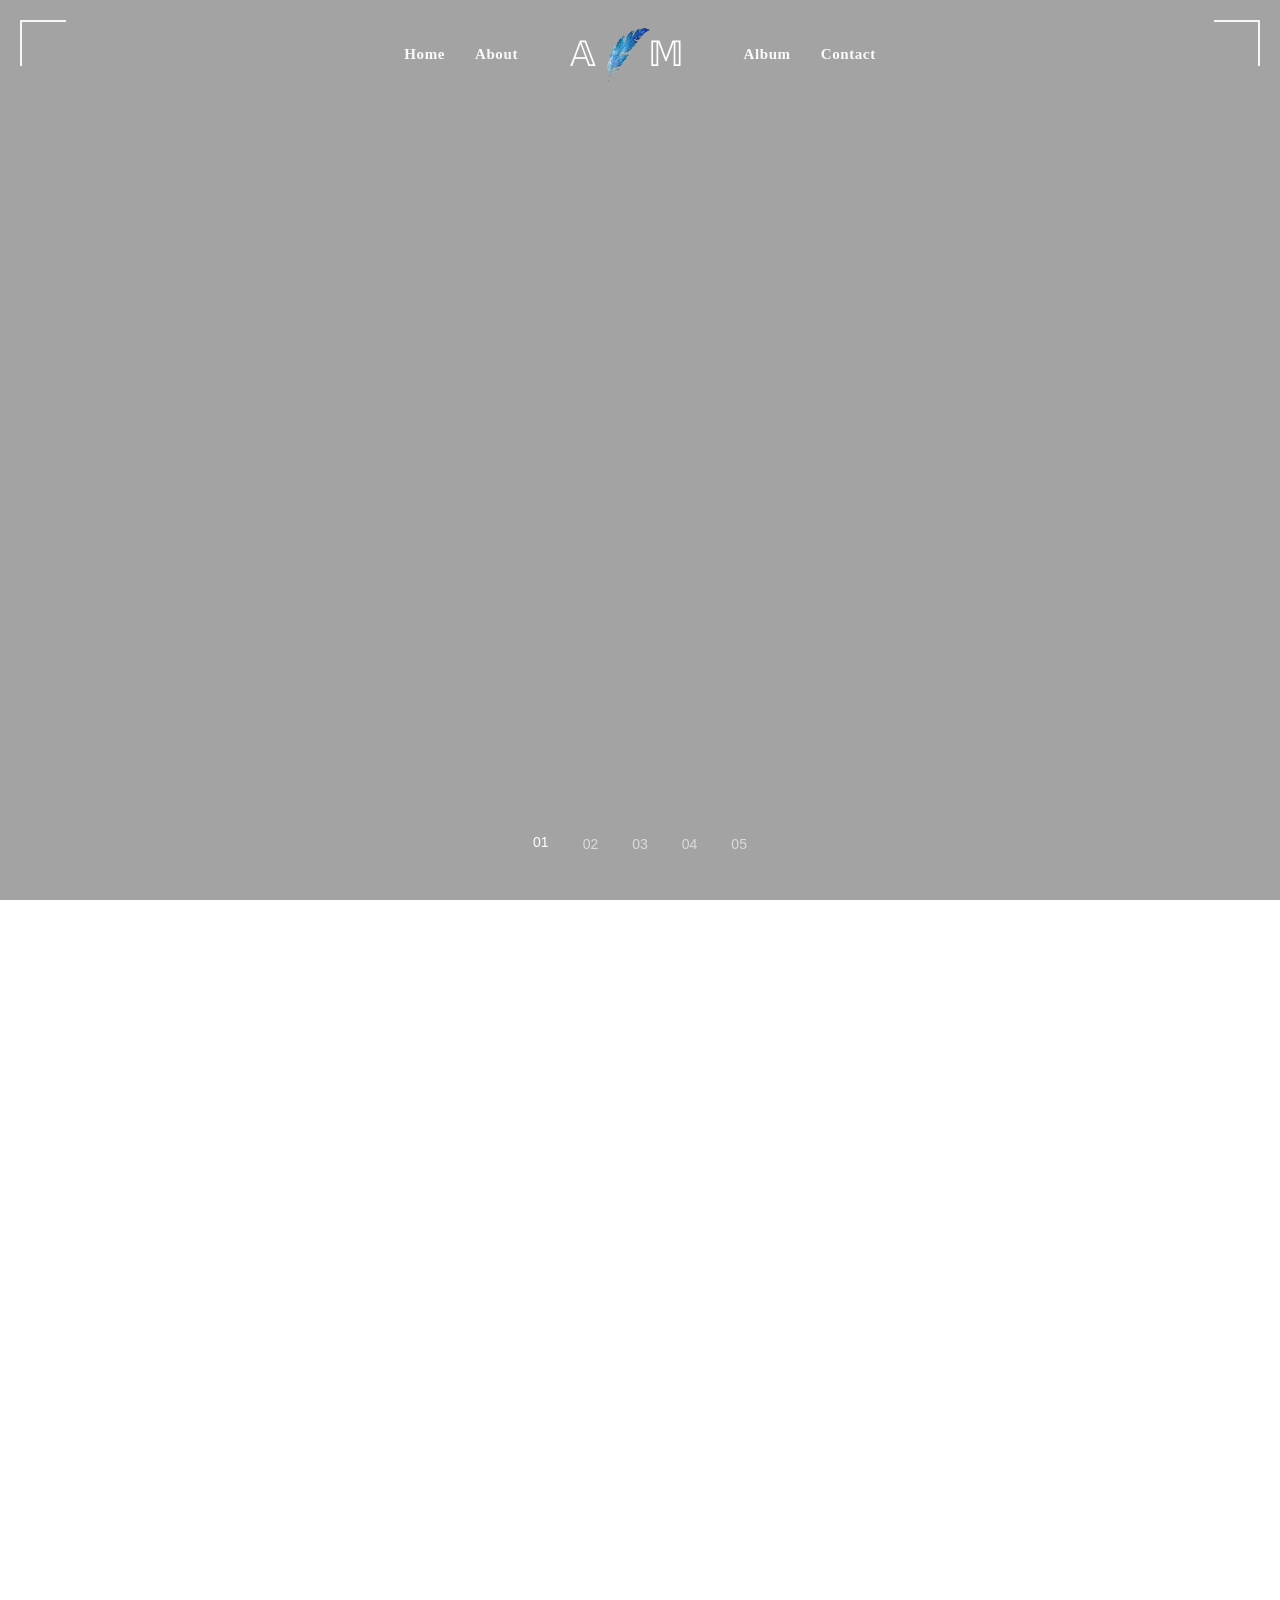
==== index.html @ 7996842e "name changed" ====
<!doctype html>
<html lang="en">
<head>
<meta charset="utf-8" />
<meta name="viewport" content="width=device-width,initial-scale=1" />
<title>Arun —  photography…</title>






<link href="https://fonts.googleapis.com/css2?family=Montserrat:wght@400;500;600;700&display=swap" rel="stylesheet">

    <link rel="stylesheet" href="https://cdnjs.cloudflare.com/ajax/libs/font-awesome/7.0.1/css/all.min.css" integrity="sha512-2SwdPD6INVrV/lHTZbO2nodKhrnDdJK9/kg2XD1r9uGqPo1cUbujc+IYdlYdEErWNu69gVcYgdxlmVmzTWnetw==" crossorigin="anonymous" referrerpolicy="no-referrer" />


<link rel="stylesheet" href="style2.css">


</head>
<body>

<!-- HERO ONLY (single section file) -->
<section class="hero" aria-label="Hero - fullscreen slideshow">

  <!-- top centered navbar: 2 links left, logo center anchor without bg, 2 links right -->
  <div class="top-nav" role="navigation" aria-label="Main nav">
    <div class="nav-side nav-left" aria-hidden="false">
      <a href="#home">Home</a>
      <a href="#about">About</a>
    </div>

    <a class="nav-center" href="#" aria-label="Brand logo">𝔸   <img src="./assets/img/images-removebg-preview.png" alt="fether">  𝕄</a>

    <div class="nav-side nav-right" aria-hidden="false">
      <a  href="#albumn" > Album</a>
      <a href="./index.html">Contact</a>
    </div>
  </div>

  <!-- corner brackets -->
  <div class="corner left" aria-hidden="true"></div>
  <div class="corner right" aria-hidden="true"></div>

  <!-- slides: only add image URLs here (these are the only images used) -->
  <!-- Replace these URLs with your own full-size images -->
  <div class="slide visible" data-index="0" style="background-image:url(./assets/img/TDE_2108\ -\ Copy.JPG)"></div>
  <div class="slide" data-index="1" style="background-image:url(./assets/img/TDE_2313.JPG)"></div>
  <div class="slide" data-index="2" style="background-image:url(./assets/img/TDE_2120.JPG)"></div>
  <div class="slide" data-index="3" style="background-image:url(./assets/img/TDE_2117.JPG)"></div>
  <div class="slide" data-index="4" style="background-image:url(./assets/img/TDE_2109\ -\ Copy.JPG)"></div>

  <!-- bottom numbered nav (clickable) -->
  <div class="num-nav" role="tablist" aria-label="Slides">
    <button aria-label="Slide 1" data-slide="0" class="active">01</button>
    <button aria-label="Slide 2" data-slide="1">02</button>
    <button aria-label="Slide 3" data-slide="2">03</button>
    <button aria-label="Slide 4" data-slide="3">04</button>
    <button aria-label="Slide 5" data-slide="4">05</button>
  </div>

  <!-- scroll indicator -->
  <div class="scroll" aria-hidden="true">+</div>

<!-- MOBILE NAV TOGGLE -->
<div class="mobile-menu-btn">
    <div class="bar"></div>
    <div class="bar"></div>
    <div class="bar"></div>
</div>

<!-- SLIDE-IN MOBILE NAV -->
<div class="mobile-nav-panel">
    <a href="#home" class="m-link">Home</a>
    <a href="#services" class="m-link">Services</a>
    <a href="#portfolio" class="m-link">Portfolio</a>
    <a href="#about" class="m-link">About</a>
    <a href="./index.html" class="m-link">Contact</a>

    <div class="m-socials">
        <a href="#"><i class="fa-brands fa-whatsapp"></i></a>
        <a href="#"><i class="fa-brands fa-instagram"></i></a>
        <a href="#"><i class="fa-brands fa-facebook"></i></a>
    </div>
</div>















</section>





<section class="about-me" id="about">

  <div class="leftside">
    <h1>About me</h1>

    <img src="./assets/img/about img 1.jpg" alt="Photographer">
  </div>

  <div class="rightside">

    <h2>
      I capture the best moments of life. <br> <hr>
      I believe in life, love, and dreams.
    </h2> <hr>
    

   
    <ul class="exp-list">
      <li>My inspiration is found in the eyes of the people I photograph.
Every <hr> photoshoot is a new experience — learning about you, your story, and  <hr> capturing your special moments.
Photography, to me, is simply painting <hr> with light.</li>
    </ul>
    <p>— Arun Narwade <br>
       <i>Photographer & Visual Storyteller</i>  </p>

  </div>

</section>


<section class="prints-section">
    <h2 class="prints-title">PRINTS</h2>

    <div class="prints-grid">

        <div class="print-card">
            <img src="./assets/img/TDE_2291.JPG" alt="Blue Parrot">
            <div class="print-info">
                <h3>𝙱𝙻𝚄𝙴 𝙿𝙰𝚁𝚁𝙾𝚃</h3>
                <p>€69 – €129</p>
            </div>
        </div>

        <div class="print-card">
            <img src="./assets/img/TDE_2117.JPG" alt="Fall and Winter">
            <div class="print-info">
                <h3>🇫🇦🇱🇱 🇦🇳🇩 🇼🇮🇳🇹🇪🇷</h3>
                <p>€69 – €129</p>
            </div>
        </div>

        <div class="print-card">
            <img src="./assets/img/TDE_2283.JPG" alt="Dreamy Swing">
            <div class="print-info">
                <h3>𝙳𝚁𝙴𝙰𝙼𝚈 𝚂𝚆𝙸𝙽𝙶</h3>
                <p>€69 – €129</p>
            </div>
        </div>

        <div class="print-card">
            <img src="./assets/img/TDE_2229.JPG" alt="Waiting You">
            <div class="print-info">
                <h3>𝚆𝙰𝙸𝚃𝙸𝙽𝙶 𝚈𝙾𝚄</h3>
                <p>€69 – €129</p>
            </div>
        </div>

    </div>

    <button class="coming-btn">COMING SOON ➜</button>
</section>




<!-- https://github.com/ArunNarwade/PhotoGraphy.git -->









<section class="course-wrapper">

  <!-- CARD 1: Text left, Image right -->
  <div class="course-card" id="firstcard">

     
    <div class="course-text">
      
      <h2>ONLINE COURSE</h2>
       <p>
                I just released my very first video course called “Fairytale Portraits”!<br><br>
                My style relies on using creative ideas with a fine-art approach. The portraits I take look
                polished, but my out-of-the-box thinking means you don’t need to rely on studio space or
                expensive gear. You’ll capture fairytales that can go viral! It’s difficult to stand out in the
                crowded market of portrait photography… Except if you have a truly magical idea.
                <br><br>
                And I will teach you how to access your imagination to create mesmerizing fairytale
                portraits… that will never go unnoticed.
            </p>
      <a href="#" class="course-btn">ENROLL MY COURSE ➜</a>
    </div>

    <div class="course-image">
      <div class="img-wrap"> 
        <div class="box"></div>
        <img src="./assets/img/course photo1.jpg" alt="">
        <div class="box2"></div>
      </div>
    </div>
  </div>

  <!-- CARD 2: Image left, Text right -->
  <div class="course-card">
    <!-- Put image FIRST so it sits on the left -->
    <div class="course-image">
      <div class="img-wrap">
        <div class="box3"></div>
        <img src="./assets/img/course photo3.jpg" alt="">
         <div class="box4"></div>
      </div>
    </div>

    <div class="course-text">
      <h2>A DREAM WITHIN – BOOK</h2>
       <p>
                Welcome to the world of Jovana Rikalo — a world of dreams.<br><br>
                A Dream Within will awaken your emotions and open your mind to the possibility of different
                worlds lying in wait where reality and imagination collide. Explore these fantastical worlds
                created by artist and photographer Jovana Rikalo and start dreaming.
            </p>
      <a href="./index.html" class="course-btn">BUY MY BOOK ➜</a>
    </div>
  </div>

</section>

<section id="albumn">
   <h2 class="albumhead">ALBUM</h2>




  
<div class="wrapper">

  <!-- COLUMN 1 (Top → Bottom) -->
  <div class="col col1">
    <div class="track">
      <!-- duplicated list for seamless looping -->
      <div class="imgBox"><img src="./assets/img/TDE_2120.JPG"></div>
      <div class="imgBox"><img src="./assets/img/course photo2.jpg"></div>
      <div class="imgBox"><img src="./assets/img/TDE_2109 - Copy.JPG"></div>
      <div class="imgBox"><img src="./assets/img/TDE_2108 - Copy.JPG"></div>

      <!-- duplicate -->
      <div class="imgBox"><img src="./assets/img/TDE_2120.JPG"></div>
      <div class="imgBox"><img src="./assets/img/course photo2.jpg"></div>
      <div class="imgBox"><img src="./assets/img/TDE_2109 - Copy.JPG"></div>
      <div class="imgBox"><img src="./assets/img/TDE_2108 - Copy.JPG"></div>
    </div>
  </div>

  <!-- COLUMN 2 (Bottom → Top) -->
  <div class="col col2">
    <div class="track">
      <div class="imgBox"><img src="https://images.unsplash.com/photo-1544005313-94ddf0286df2?q=80"></div>
      <div class="imgBox"><img src="https://images.unsplash.com/photo-1531306728370-e2ebd9d7bb99?q=80"></div>
      <div class="imgBox"><img src="https://images.unsplash.com/photo-1517841905240-472988babdf9?q=80"></div>
      <div class="imgBox"><img src="https://images.unsplash.com/photo-1519681393784-d120267933ba?q=80"></div>

      <!-- duplicate -->
      <div class="imgBox"><img src="https://images.unsplash.com/photo-1544005313-94ddf0286df2?q=80"></div>
      <div class="imgBox"><img src="https://images.unsplash.com/photo-1531306728370-e2ebd9d7bb99?q=80"></div>
      <div class="imgBox"><img src="https://images.unsplash.com/photo-1517841905240-472988babdf9?q=80"></div>
      <div class="imgBox"><img src="https://images.unsplash.com/photo-1519681393784-d120267933ba?q=80"></div>
    </div>
  </div>

  <!-- COLUMN 3 (Top → Bottom) -->
  <div class="col col3">
    <div class="track">
      <div class="imgBox"><img src="https://images.unsplash.com/photo-1501785888041-af3ef285b470?q=80"></div>
      <div class="imgBox"><img src="https://images.unsplash.com/photo-1500530855697-b586d89ba3ee?q=80"></div>
      <div class="imgBox"><img src="https://images.unsplash.com/photo-1529626455594-4ff0802cfb7e?q=80"></div>
      <div class="imgBox"><img src="https://images.unsplash.com/photo-1519681393784-d120267933ba?q=80"></div>

      <!-- duplicate -->
      <div class="imgBox"><img src="https://images.unsplash.com/photo-1501785888041-af3ef285b470?q=80"></div>
      <div class="imgBox"><img src="https://images.unsplash.com/photo-1500530855697-b586d89ba3ee?q=80"></div>
      <div class="imgBox"><img src="https://images.unsplash.com/photo-1529626455594-4ff0802cfb7e?q=80"></div>
      <div class="imgBox"><img src="https://images.unsplash.com/photo-1519681393784-d120267933ba?q=80"></div>
    </div>
  </div>

</div>




</section>



<section class="testimonials">
  <h2> Testimonials</h2>

  <div class="testimonial-row">

    <div class="card">
      <span class="cornerr tl"></span>
      <span class="cornerr br"></span>

      <img src="https://i.pravatar.cc/150?img=11" alt="">
      <h3>Rahul Mehta</h3>
      <div class="stars">★★★★★</div>
      <p>Amazing photography. Perfect angles and beautiful colors.</p>
    </div>

    <div class="card">
      <span class="cornerr tl"></span>
      <span class="cornerr br"></span>

      <img src="https://i.pravatar.cc/150?img=12" alt="">
      <h3>Ananya Sharma</h3>
      <div class="stars">★★★★★</div>
      <p>Very professional and friendly. Loved every shot.</p>
    </div>

    <div class="card">
      <span class="cornerr tl"></span>
      <span class="cornerr br"></span>

      <img src="https://i.pravatar.cc/150?img=13" alt="">
      <h3>Vikram Patel</h3>
      <div class="stars">★★★★☆</div>
      <p>Delivered high-quality photos on time. Highly recommended.</p>
    </div>

    <div class="card">
      <span class="cornerr tl"></span>
      <span class="cornerr br"></span>

      <img src="https://i.pravatar.cc/150?img=14" alt="">
      <h3>Pooja Desai</h3>
      <div class="stars">★★★★★</div>
      <p>Captured emotions beautifully. Truly creative work.</p>
    </div>

  </div>
</section>





<!-- Instagram Section -->
 
<section class="insta-proof">
  <div class="insta-text">
    <span>INSTAGRAM</span>
    <h2>Ongoing Work</h2>
    <p>
      A curated selection of recent moments, stories, and commissioned work.
      Updated regularly beyond this portfolio.
    </p>
    <a href="https://ig.me/m/arun_n005" target="_blank">VIEW ON INSTAGRAM</a>
  </div>

  <div class="insta-stack">
    <img src="./assets/img/insta  bg 4.jpg">
    <img src="./assets/img/insta bg 2.jpg">
    <img src="./assets/img/insta bg 5.jpg">
  </div>
</section>

<!-- Footer Main -->
 
<footer class="footer">
  <div class="footer-grid">

    <div class="footer-brand">
      <h2>𝔸& 𝕄 <span>STUDIO</span></h2>
      <p>Professional photographer & visual storyteller. Capturing timeless moments with a cinematic and elegant approach.</p>
      <div class="socials">
       <a href="#"><i class="fa-brands fa-instagram"></i></a>
        <a href="#"><i class="fa-brands fa-facebook-f"></i></a>
        <a href="#"><i class="fa-brands fa-whatsapp"></i></a>
      </div>
    </div>

    <div class="footer-links">
      <h3>Explore</h3>
      <ul>
        <li><a href="#">𝚆𝚘𝚛𝚔𝚜𝚑𝚘𝚙𝚜</a></li>
        <li><a href="#">𝙴𝚡𝚙𝚎𝚛𝚒𝚎𝚗𝚌𝚎</a></li>
        <li><a href="#">𝙱𝚘𝚘𝚔</a></li>
        <li><a href="#">𝙲𝚘𝚖𝚖𝚎𝚛𝚌𝚒𝚊𝚕 𝚄𝚜𝚊𝚐𝚎</a></li>
        <li><a href="#">𝙿𝚘𝚛𝚝𝚏𝚘𝚕𝚒𝚘</a></li>
        <li><a href="#">𝚂𝚑𝚘𝚙</a></li>
        <li><a href="#">𝙾𝚗𝚕𝚒𝚗𝚎 𝙲𝚘𝚞𝚛𝚜𝚎</a></li>
        <li><a href="#">𝙲𝚘𝚗𝚝𝚊𝚌𝚝</a></li>
         <li><a href="#">𝚃𝚎𝚛𝚖𝚜 & 𝙲𝚘𝚗𝚍𝚒𝚝𝚒𝚘𝚗𝚜</a></li>
      </ul>
    </div>

    <div class="footer-links">
      <h3>Services</h3>
      <ul>
        <li><a href="#">𝚆𝚎𝚍𝚍𝚒𝚗𝚐 𝙿𝚑𝚘𝚝𝚘𝚐𝚛𝚊𝚙𝚑𝚢</a></li>
        <li><a href="#">𝙿𝚘𝚛𝚝𝚛𝚊𝚒𝚝 𝚂𝚎𝚜𝚜𝚒𝚘𝚗𝚜</a></li>
        <li><a href="#">𝙲𝚘𝚖𝚖𝚎𝚛𝚌𝚒𝚊𝚕 𝚂𝚑𝚘𝚘𝚝𝚜</a></li>
        <li><a href="#">𝚅𝚒𝚍𝚎𝚘 𝙿𝚛𝚘𝚍𝚞𝚌𝚝𝚒𝚘𝚗</a></li>
      </ul>
    </div>

    <div class="newsletter">
      <h3>Newsletter</h3>
      <p>𝙶𝚎𝚝 𝚕𝚊𝚝𝚎𝚜𝚝 𝚜𝚑𝚘𝚘𝚝𝚜, 𝚜𝚝𝚘𝚛𝚒𝚎𝚜 & 𝚘𝚏𝚏𝚎𝚛𝚜 𝚍𝚒𝚛𝚎𝚌𝚝𝚕𝚢 𝚒𝚗 𝚢𝚘𝚞𝚛 𝚒𝚗𝚋𝚘𝚡.</p>
      <form>
        <input type="text" placeholder="Your name" />
        <input type="email" placeholder="Your email" />
        <button>Join</button>
      </form>
    </div>

  </div>

  <div class="footer-bottom">
    <p>© 2025 A&M Studio. All rights reserved.</p>
    <p>Designed by Arun Narwade</p>
  </div>
</footer>














<script>
/* ----- Replace images in this array with your own image URLs. ----- */
const images = [
'./assets/img/TDE_2108 - Copy.JPG',
'./assets/img/TDE_2108 - Copy.JPG',
'./assets/img/TDE_2108 - Copy.JPG',
'./assets/img/TDE_2108 - Copy.JPG',
'./assets/img/TDE_2108 - Copy.JPG',
];
/* ---------------------------------------------------------------- */

const slides = Array.from(document.querySelectorAll('.hero .slide'));
const navButtons = Array.from(document.querySelectorAll('.num-nav button'));
let current = 0;
let autoTimer = null;

// ensure slide count matches images array: if fewer slide elements, create them dynamically
if(images.length !== slides.length){
  const hero = document.querySelector('.hero');
  // remove existing slide elements
  slides.forEach(s => s.remove());
  slides.length = 0;
  // create new slides
  images.forEach((src, i) => {
    const el = document.createElement('div');
    el.className = 'slide';
    if(i === 0) el.classList.add('visible');
    el.style.backgroundImage = `url('${src}')`;
    el.dataset.index = i;
    hero.insertBefore(el, hero.querySelector('.num-nav'));
    slides.push(el);
  });
  // re-gather nav buttons (rebuild)
  const nav = document.querySelector('.num-nav');
  nav.innerHTML = images.map((_,i)=>`<button data-slide="${i}" ${i===0? 'class="active"':''}>${String(i+1).padStart(4,'0')}</button>`).join('');
}

// function to show slide by index
function showSlide(i, userTriggered=false){
  i = (i + slides.length) % slides.length;
  slides.forEach(s => s.classList.remove('visible'));
  navButtons.forEach(b => b.classList.remove('active'));
  // reselect navButtons (in case we rebuilt)
  const navs = Array.from(document.querySelectorAll('.num-nav button'));
  slides[i].classList.add('visible');
  if(navs[i]) navs[i].classList.add('active');

  current = i;
  if(userTriggered) restartAuto();
}

// click events for bottom nav
document.querySelector('.num-nav').addEventListener('click', (e) => {
  const btn = e.target.closest('button[data-slide]');
  if(!btn) return;
  const idx = parseInt(btn.dataset.slide,10);
  showSlide(idx, true);
});

// auto cycle
function startAuto(){
  autoTimer = setInterval(()=> showSlide(current + 1), 6000);
}
function restartAuto(){
  if(autoTimer) clearInterval(autoTimer);
  startAuto();
}

// preload images for smoother transitions
images.forEach(src => { const img = new Image(); img.src = src; });

// initial start
startAuto();

// soft mousemove parallax / subtle zoom (optional)
let lastX = 0, lastY = 0;
document.querySelector('.hero').addEventListener('mousemove', (e)=>{
  const w = window.innerWidth, h = window.innerHeight;
  const nx = (e.clientX - w/2) / w * 8; // small rotation factor
  const ny = (e.clientY - h/2) / h * 8;
  slides.forEach((s, idx) => {
    // gentle transform based on active slide
    if(s.classList.contains('visible')){
      s.style.transform = `scale(1.02) translate(${nx}px, ${ny}px)`;
    } else {
      s.style.transform = 'scale(1.06)';
    }
  });
});

// remove transforms on mouse leave to keep subtle zoom
document.querySelector('.hero').addEventListener('mouseleave', ()=>{
  slides.forEach(s => s.style.transform = s.classList.contains('visible') ? 'scale(1)' : 'scale(1.06)');
});
</script>










<script>
const menuBtn = document.querySelector(".mobile-menu-btn");
const panel = document.querySelector(".mobile-nav-panel");
const links = document.querySelectorAll(".m-link");

// Toggle menu
menuBtn.addEventListener("click", () => {
    menuBtn.classList.toggle("active");
    panel.classList.toggle("active");
});

// Auto close when clicking any link
links.forEach(link => {
    link.addEventListener("click", () => {
        panel.classList.remove("active");
        menuBtn.classList.remove("active");
    });
});
</script>

















</body>
</html>
---- style2.css ----
@import url('https://fonts.googleapis.com/css2?family=Bungee&family=Caveat:wght@400..700&family=EB+Garamond:ital,wght@0,400..800;1,400..800&family=Epunda+Slab:ital,wght@0,300..900;1,300..900&family=Exo+2:ital,wght@0,100..900;1,100..900&family=Momo+Trust+Display&family=Montserrat:ital,wght@0,100..900;1,100..900&family=Pacifico&family=Patrick+Hand+SC&family=Permanent+Marker&family=Playwrite+NO:wght@100..400&display=swap');





@import url('https://fonts.googleapis.com/css2?family=Bungee&family=Caveat:wght@400..700&family=EB+Garamond:ital,wght@0,400..800;1,400..800&family=Epunda+Slab:ital,wght@0,300..900;1,300..900&family=Exo+2:ital,wght@0,100..900;1,100..900&family=Momo+Trust+Display&family=Montserrat:ital,wght@0,100..900;1,100..900&family=Pacifico&family=Patrick+Hand+SC&family=Permanent+Marker&family=Playwrite+NO:wght@100..400&display=swap');


@import url('https://fonts.googleapis.com/css2?family=Bungee&family=Caveat:wght@400..700&family=EB+Garamond:ital,wght@0,400..800;1,400..800&family=Epunda+Slab:ital,wght@0,300..900;1,300..900&family=Exo+2:ital,wght@0,100..900;1,100..900&family=Momo+Trust+Display&family=Montserrat:ital,wght@0,100..900;1,100..900&family=Pacifico&family=Patrick+Hand+SC&family=Permanent+Marker&family=Playwrite+NO:wght@100..400&display=swap');


* {
  box-sizing: border-box;
  margin: 0;
  padding: 0
}

html,
body {
  height: 100%;
  scroll-behavior: smooth;
  overflow-x: hidden;

}

body {
 margin: 0;
 padding: 0;
  color: #fff;
  -webkit-font-smoothing: antialiased;
  -moz-osx-font-smoothing: grayscale;
}


/* HERO wrapper */
.hero {
  position: relative;
  width: 100%;
  height: 100vh;
  overflow: hidden;
}

/* center top nav (2 links left, logo center, 2 links right) */
.top-nav {
  position: absolute;
  top: 28px;
  left: 50%;
  transform: translateX(-50%);
  display: flex;
  align-items: center;
  gap: 36px;
  z-index: 60;
  pointer-events: auto;
  user-select: none;
}

.nav-side {
  display: flex;
  gap: 22px;
  align-items: center
}

.nav-side a {
  color: rgba(255, 255, 255, 0.95);
  text-decoration: none;
  font-weight: 600;
  letter-spacing: 0.6px;
  font-size: 15px;
  padding: 6px 4px;
}

.nav-center {
  font-family: 'Cinzel', serif;
  font-size: 35px;
  letter-spacing: 8px;
  color: #fff;
  text-decoration: none;
  padding: 6px 12px
}

.nav-center img {
  width: 50px;
  height: 60px;
  padding: -10px;
  margin: -20px;
}

/* slider backgrounds (stacked layers) */
.slide {
  position: absolute;
  inset: 0;
  background-size: cover;
  background-position: center;
  opacity: 0;
  transform: scale(1.06);
  transition: opacity 1.3s ease, transform 8s ease;
  will-change: opacity, transform;
}

.slide.visible {
  opacity: 1;
  transform: scale(1);
}

/* dark overlay for readability */
.hero::before {
  content: "";
  position: absolute;
  inset: 0;
  background: linear-gradient(rgba(0, 0, 0, 0.36), rgba(0, 0, 0, 0.36));
  pointer-events: none;
  z-index: 30;
}

/* corner brackets */
.corner {
  position: absolute;
  width: 46px;
  height: 46px;
  z-index: 70;
  border: 2px solid rgba(255, 255, 255, 0.9);
}

.corner.left {
  top: 20px;
  left: 20px;
  border-right: none;
  border-bottom: none;
}

.corner.right {
  top: 20px;
  right: 20px;
  border-left: none;
  border-bottom: none;
}

/* bottom numbered nav */
.num-nav {
  position: absolute;
  left: 50%;
  bottom: 42px;
  transform: translateX(-50%);
  display: flex;
  gap: 22px;
  z-index: 60;
  font-weight: 600;
  letter-spacing: 2px;
}

.num-nav button {
  background: transparent;
  border: none;
  color: rgba(255, 255, 255, 0.6);
  font-size: 14px;
  cursor: pointer;
  padding: 6px;
}

.num-nav button.active {
  color: #fff;
  opacity: 1;
  transform: translateY(-2px);
}

/* soft scroll indicator */
.scroll {
  color: white;
  position: absolute;
  bottom: 50%;
  left: 50%;
  font-size: 80px;
  font-weight: 100;
  align-items: center;
  justify-content: center;
  text-align: center;

}


/* responsive tweaks */
@media (max-width:820px) {
  .top-nav {
    gap: 18px
  }

  .nav-side a {
    font-size: 14px
  }

  .nav-center {
    font-size: 22px;
    letter-spacing: 6px
  }

  .num-nav {
    gap: 14px
  }
}

@media (max-width:520px) {
  .nav-side a {
    display: none
  }

  /* hide side links on very small screens (optional) */
  .nav-center {
    font-size: 20px
  }
}

@media (max-width:1024px) {
  .corner.right {
    top: auto;
    bottom: 20px;
    right: 20px;
    border-right: 2px solid white;
    border-top: none;
    border-bottom: 2px solid white;
  }
}









/* ─────────────────────────────────────────
   MOBILE MENU BUTTON (TOP RIGHT)
────────────────────────────────────────── */
.mobile-menu-btn {
  position: fixed;
  top: 45px;
  right: 20px;
  width: 34px;
  height: 26px;
  display: none;
  flex-direction: column;
  justify-content: space-between;
  cursor: pointer;
  z-index: 2000;
}

.mobile-menu-btn .bar {
  height: 4px;
  width: 100%;
  background: white;
  border-radius: 10px;
  transition: 0.3s ease;
}

/* X animation */
.mobile-menu-btn.active .bar:nth-child(1) {
  transform: rotate(45deg) translate(6px, 6px);
}

.mobile-menu-btn.active .bar:nth-child(2) {
  opacity: 0;
}

.mobile-menu-btn.active .bar:nth-child(3) {
  transform: rotate(-45deg) translate(6px, -6px);
}

/* ─────────────────────────────────────────
   MOBILE NAV PANEL
────────────────────────────────────────── */
.mobile-nav-panel {
  position: fixed;
  top: 0;
  right: -100%;
  width: 50%;
  height: 100vh;
  background: rgba(0, 0, 0, 0.88);
  backdrop-filter: blur(6px);
  padding: 90px 40px;
  display: flex;
  flex-direction: column;
  gap: 22px;
  transition: right 0.45s ease;
  z-index: 1500;
}

.mobile-nav-panel.active {
  right: 0;
}

.mobile-nav-panel .m-link {
  color: white;
  font-size: 20px;
  font-weight: 600;
  text-decoration: none;
  letter-spacing: 1px;
  padding-bottom: 8px;
  border-bottom: 1px solid rgba(255, 255, 255, 0.2);
}

.mobile-nav-panel .m-link:hover {
  color: #f1c40f;
}

/* Social icons */
.m-socials {
  margin-top: 40px;
  display: flex;
  gap: 18px;
}

.m-socials a {
  font-size: 26px;
  color: white;
  transition: 0.3s;
}

.m-socials a:hover {
  color: #f1c40f;
}

/* SHOW HAMBURGER ONLY ON MOBILE */
@media (max-width: 820px) {
  .mobile-menu-btn {
    display: flex;
  }
}
















.about-me {
  /* font-family: "Poppins", sans-serif; */
  display: flex;
  padding: 80px 10%;
  background: #f0f0f0;
  /* background: #88B7C8; */
  gap: 50px;
}

/* LEFT SIDE */
.leftside {
  width: 55%;
  position: relative;
}

.leftside h1 {
  position: absolute;
   font-family: "Montserrat", sans-serif;
  top: -35px;
  left: 40px;
  color: #000000a9;
  font-size: 3rem;
  font-weight: 700;
  margin-bottom: 5px;
}


.leftside .quote {
  font-size: 1rem;
  max-width: 420px;
  color: #444;
  line-height: 1.6;
  margin-bottom: 20px;
}

hr {
  color: #000;
}

.leftside img {
  width: 100%;
  margin-top: 10px;
  object-fit: cover;
  border-radius: 18px;
  box-shadow: 0 10px 30px rgba(0, 0, 0, 0.12);
  overflow: hidden;
  -webkit-mask-image: linear-gradient(to top, black 60%, transparent);
  transition: transform .3s ease;
}


.rightside {
  
  margin-top: 20px;
  line-height: 1.5;
  width: 45%;
  background: transparent;

}

.rightside h2 {
  color: #000;
  font-family: "Montserrat", sans-serif;
  font-size: 1.3rem;
  font-weight: 600;

}

.rightside p {
  color: #000;
}

.edu-list,
.exp-list {
  
  list-style: none;
  color: #444;
  padding: 0;
  margin-bottom: 35px;
}

.edu-list li,
.exp-list li {

  margin-bottom: 10px;
  color: #333;
  line-height: 3;
  position: relative;
  padding-left: 20px;
}

/* ICON BULLETS */
.exp-list li::before {
  content: "⬤";
  font-size: 0.6rem;
  position: absolute;
  left: 0;
  top: 6px;
  color: #000;
}

/* ------------ RESPONSIVE BREAKPOINTS ------------ */

/* 1080px (Large Laptops & Medium Screens) */
@media (max-width:1080px) {
  .about-me {
    padding: 60px 8%;
    gap: 40px;
  }

  .leftside h1 {
    font-size: 3.2rem;
    left: 20px;
    top: -25px;
  }

  .rightside h2 {
    font-size: 1.2rem;
  }
}


/* 767px (Tablets) */
@media (max-width:767px) {
  .about-me {
    flex-direction: column;
    padding: 60px 6%;
    gap: 30px;
  }

  .leftside,
  .rightside {
    width: 100%;
  }

  .leftside h1 {
    position: relative;
    top: 0;
    left: 0;
    margin-bottom: 15px;
    font-size: 2.6rem;
  }

  .leftside .quote {
    font-size: 0.95rem;
    max-width: 100%;
  }

  .leftside img {
    border-radius: 14px;
    margin-top: 15px;
  }

  .rightside h2 {
    margin-top: 10px;
    font-size: 1.2rem;
  }

  .edu-list li,
  .exp-list li {
    line-height: 2.4;
  }
}


/* 480px (Phones) */
@media (max-width:480px) {
  .about-me {
    padding: 40px 6%;
    gap: 25px;
  }

  .leftside h1 {
    font-size: 2.2rem;
  }

  .leftside .quote {
    font-size: 0.9rem;
  }

  .leftside img {
    margin-top: 10px;
    border-radius: 12px;
  }

  .rightside h2 {
    font-size: 1.1rem;
  }

  .rightside p {
    font-size: 0.95rem;
  }

  .edu-list li,
  .exp-list li {
    font-size: 0.9rem;
    padding-left: 18px;
  }

  .exp-list li::before {
    font-size: 0.5rem;
    top: 8px;
  }
}




















/* --- PRINTS SECTION --- */
.prints-section {
  background: #f0f0f0;
  text-align: center;
  padding: 80px 5%;
}

.prints-title {
  /* font-size: 50px; */
   font-family: "Montserrat", sans-serif;
  letter-spacing: 3px;
  color: #000000a9;
  font-size: 3rem;
  font-weight: 700;
  margin-bottom: 50px;
}

/* --- GRID --- */
.prints-grid {
  display: grid;
  grid-template-columns: repeat(4, 1fr);
  gap: 30px;
  max-width: 1200px;
  margin: 40px;
}

/* --- CARD STYLE --- */
.print-card {
  width: 300px;
  /* height: 400px; */
  background: #cdb5b59c;
  /* border-radius: 4px; */
  overflow: hidden;
  /* box-shadow: 0 10px 10px black; */
  /* border: 2px solid black; */
  border-radius: 4px;
  transition: .3s ease;
}

.print-card:hover {
  transform: translateY(-8px);
  box-shadow: 0 10px 20px rgba(0, 0, 0, 0.15);
  border: 2px black;
}

.print-card img {
  padding: 10px;
  width: 100%;
  height: 300px;
  object-fit: cover;
}



.print-info {
  padding: 18px 0;
}

.print-info h3 {
  font-size: 18px;
  margin-bottom: 4px;
  font-weight: 600;
  color: #000;
}

.print-info p {
  font-size: 14px;
  color: #555;
}

/* --- BUTTON --- */
.coming-btn {
  margin-top: 40px;
  padding: 12px 30px;
  border: 2px solid black;
  background: transparent;
  font-size: 16px;
  letter-spacing: 1px;
  cursor: pointer;
  transition: 0.3s ease;
  color: black;
}

.coming-btn:hover {
  background: white;
  color: black;
}

/* --- MOBILE RESPONSIVE --- */
@media (max-width: 900px) {
  .prints-grid {
    grid-template-columns: repeat(2, 1fr);
  }
}

@media (max-width: 600px) {
  .prints-grid {
    grid-template-columns: 1fr;
  }
}












.course-wrapper {
  background: #8DB6A3;
  padding: 60px 40px;
  text-align: center;
}


.box {
  position: relative;
}

.box::before {
  content: "";
  position: absolute;
  top: 20px;
  right: 20px;
  width: 30px;
  /* line length */
  height: 30px;
  border-top: 2px solid white;
  border-right: 2px solid white;
}

.box2 {
  position: relative;
}

.box2::before {
  content: "";
  position: absolute;
  bottom: 20px;
  left: 20px;
  width: 30px;
  /* line length */
  height: 30px;
  border-left: 2px solid white;
  border-bottom: 2px solid white;
}


.box3 {
  position: relative;
}

.box3::before {
  content: "";
  position: absolute;
  top: 20px;
  right: 20px;
  width: 30px;
  /* line length */
  height: 30px;
  border-top: 2px solid black;
  border-right: 2px solid black;
}

.box4 {
  position: relative;
}

.box4::before {
  content: "";
  position: absolute;
  bottom: 20px;
  left: 20px;
  width: 30px;
  /* line length */
  height: 30px;
  border-left: 2px solid black;
  border-bottom: 2px solid black;
}




/* Base card: two columns, text + image (order set by HTML) */
.course-card {
  width: 90%;
  max-width: 1300px;
  margin: 60px auto;
  display: flex;
  padding-bottom: 40px;
  margin-bottom: 60px;
  align-items: center;
  gap: 90px;
}

/* Text area */
.course-text {
  flex: 1;
  color: white;
}

.course-text h2 {
  font-size: 42px;
  margin-bottom: 18px;
}

.course-text p {
  font-size: 17px;
  line-height: 1.7;
  margin-bottom: 20px;
}

/* Button */
.course-btn {
  background: #fff;
  color: #000;
  padding: 12px 26px;
  text-decoration: none;
  font-weight: 400;
  letter-spacing: 2px;
  display: inline-block;
}


/* Image area with wrapper to clip scale/transform */
.course-image {
  flex: 1;
}

.img-wrap {
  height: 420px;
  /* adjust as needed */
  width: 650px;
  overflow: hidden;
  /* IMPORTANT: keeps scaled image inside box */
  border-radius: 6px;
}

.img-wrap img {
  width: 100%;
  height: 100%;
  object-fit: cover;
  transition: transform 0.45s ease;
}

/* hover zoom (stays inside the box) */
/* .img-wrap:hover img { transform: scale(1.06); } */

/* Responsive: stack on small screens */
@media screen and (max-width: 900px) {
  .course-card {
    flex-direction: column;
    gap: 20px;
  }

  .img-wrap {
    height: 220px;
  }

  .course-text h2,
  .course-text p {
    text-align: center;
  }

  .course-btn {
    margin: 0 auto;
    display: block;
  }
}

/* 📱 Small Mobile (max 480px) */
@media (max-width: 480px) {
  .img-wrap {
    width: 100%;
    height: 220px;
    /* adjust for small mobile */
  }

  #firstcard {
    justify-content: ;
  }
}

/* 📱 Large Mobile (481px – 767px) */
@media (min-width: 481px) and (max-width: 767px) {
  .img-wrap {
    width: 100%;
    height: 260px;
    /* slightly larger */
  }
}

/* 📱 Tablet Portrait (768px – 1080px) */
@media (min-width: 768px) and (max-width: 1080px) {
  .img-wrap {
    width: 100%;
    height: 320px;
  }
}

/* 📱 Tablet Landscape (768px – 1024px) — optional for better control */
@media (min-width: 768px) and (max-width: 1024px) {
  .img-wrap {
    width: 100%;
    height: 350px;
  }
}




:root {
  --bg: #8DB6A3 ;
  --radius: 16px;
}

.albumhead {
  background: var(--bg);
  /* color: rgba(255, 255, 255, 0.771); */
   font-family: "Montserrat", sans-serif;
  color: #0000009e;
  font-size: 5rem;
  font-weight: 700;
  margin-bottom: 0;
  padding: 20px;
  letter-spacing: 3px;
  /* text-shadow: 0 5px 10px black; */
}

/* h1{margin-bottom:22px;font-size:30px;font-weight:600} */

.wrapper {
  background: var(--bg);
  display: flex;
  gap: 28px;
  height: 800px;
  overflow: hidden;
}

/* shared */
.col {
  flex: 1;
  position: relative;
  overflow: hidden;
}

.track {
  display: flex;
  flex-direction: column;
  gap: 20px;
}

.imgBox {
  height: 260px;
  border-radius: var(--radius);
  overflow: hidden;
}

.imgBox img {
  width: 100%;
  height: 100%;
  object-fit: cover;
  transition: scale .35s;
}

.imgBox:hover img {
  scale: 1.07
}

/* animations */
@keyframes scroll-down {
  from {
    transform: translateY(0)
  }

  to {
    transform: translateY(-50%)
  }
}

@keyframes scroll-up {
  from {
    transform: translateY(-50%)
  }

  to {
    transform: translateY(0)
  }
}

/* Column directions */
.col1 .track {
  animation: scroll-down 32s linear infinite
}

.col2 .track {
  animation: scroll-up 35s linear infinite
}

.col3 .track {
  animation: scroll-down 30s linear infinite
}

.track:hover {
  animation-play-state: paused
}






/* SECTION */
.insta-proof {
  display: flex;
  align-items: center;
  gap: 80px;
  padding: 100px 10%;
  background: #ede8e3;
}

/* LEFT TEXT */
.insta-text {
  max-width: 420px;
}

.insta-text span {
  font-size: 12px;
  letter-spacing: 3px;
  color: #777;
}

.insta-text h2 {
  font-size: 42px;
  font-weight: 600;
  margin: 15px 0;
  color: #000;
}

.insta-text p {
  font-size: 15px;
  line-height: 1.7;
  color: #444;
  margin-bottom: 30px;
}

.insta-text a {
  text-decoration: none;
  color: #000;
  font-size: 14px;
  letter-spacing: 2px;
  border-bottom: 1px solid #000;
  padding-bottom: 6px;
}

/* RIGHT IMAGES */
.insta-stack {
  position: relative;
  width: 520px;
  height: 360px;
}

.insta-stack img {
  position: absolute;
  width: 240px;
  height: 340px;
  border-radius: 10px;
  object-fit: cover;
  box-shadow: 0 15px 40px rgba(0,0,0,0.25);
}

.insta-stack img:nth-child(1) {
  top: 0;
  left: -30px;
}

.insta-stack img:nth-child(2) {
  top: 40px;
  left: 160px;
}

.insta-stack img:nth-child(3) {
  top: -30px;
  left: 360px;
}

/* RESPONSIVE */
@media (max-width: 900px) {
  .insta-proof {
    flex-direction: column;
    gap: 50px;
  }

  .insta-stack {
    transform: scale(0.85);
  }
}

/* Footer Main */

.footer {
  /* background:linear-gradient(180deg,#0f0f0f,#050505);*/
  background-color: #ede8e3;
  padding: 80px 8% 30px;
}

.footer-grid {
  display: grid;
  grid-template-columns: 1.4fr 1fr 1fr 1.2fr;
  gap: 50px;
}

.footer-links,
.footer-links,
.newsletter,
h3,
h2 {
  color: #000;
  font-size: 20px;
  font-weight: 700;
  margin-bottom: 18px;
  letter-spacing: 1px;
}

.footer p,
.footer a {
  font-size: 14px;
  color: rgba(0, 0, 0, 0.888);
  text-decoration: none;
  line-height: 1.5;
}

.footer a:hover {
  color: rgba(0, 0, 0, 0.397);
}

/* brand */
.footer-brand h2 {
  font-size: 28px;
  font-weight: 600;
  margin-bottom: 15px;
}

.footer-brand span {
  color: #d4af37;
}

/* links */
.footer-links ul {
  list-style: none;
}

/* socials */
.socials {
  display: flex;
  gap: 15px;
  margin-top: 15px;
}

.socials a {
  width: 38px;
  height: 38px;
  border: 1px solid #333;
  display: flex;
  align-items: center;
  justify-content: center;
  border-radius: 50%;
  transition: 0.3s;
}

.socials a:hover {
  background: #d4af37;
  color: #000;
  border-color: #d4af37;
}

/* newsletter */
.newsletter form {
  display: flex;
  flex-direction: column;
  gap: 12px;
  margin-top: 15px;
}

.newsletter input {
  width: 100%;
  padding: 12px 14px;
  background: #111;
  border: 1px solid #333;
  color: #fff;
  outline: none;
  border-radius: 4px;
}

.newsletter button {
  padding: 12px 20px;
  border: none;
  background: #d4af37;
  color: #000;
  font-weight: 500;
  cursor: pointer;
  border-radius: 4px;
  transition: 0.3s;
}

.newsletter button:hover {
  opacity: 0.85;
}

/* bottom bar */
.footer-bottom {
  margin-top: 60px;
  padding-top: 20px;
  border-top: 1px solid #222;
  display: flex;
  justify-content: space-between;
  align-items: center;
  flex-wrap: wrap;
  gap: 15px;
}

.footer-bottom p {
  font-size: 13px;
  color: #777;
}

/* responsive */
@media(max-width:900px) {
  .footer-grid {
    grid-template-columns: 1fr 1fr;
  }
  #insta5{
    display: none;
  }
}

@media(max-width:520px) {
  .footer-grid {
    grid-template-columns: 1fr;
  }

  .footer {
    padding: 60px 6% 25px;
  }
  #insta5{
    display: none;
  }
}











.testimonials {
  padding: 60px 10%;
  background:#ede8e3 ;
  color: #fff;
}

.testimonials h2 {
  text-align: center;
  margin-bottom: 40px;
  font-size: 32px;
}

.testimonial-row {
  display: flex;
  gap: 20px;
  overflow-x: auto;
  scroll-snap-type: x mandatory;
}

.testimonial-row::-webkit-scrollbar {
  display: none;
}

.card {
  position: relative;
  flex: 0 0 32%;
  background: white;
  padding: 30px 20px;
  border-radius: 14px;
  text-align: center;
  scroll-snap-align: start;
  /* box-shadow: 0 10px 25px rgba(0,0,0,0.6); */
}

.card img {
  width: 80px;
  height: 80px;
  border-radius: 50%;
  object-fit: cover;
  margin-bottom: 12px;
  border: 2px solid #f5b301;
}

.card h3 {
  margin-bottom: 6px;
}

.stars {
  color: #f5b301;
  margin-bottom: 10px;
}

.card p {
  font-size: 14px;
  color: rgba(0, 0, 0, 0.788);
}

/* Camera corners */
.cornerr  {
  position: absolute;
  width: 18px;
  height: 18px;
  border: 2px solid black;
}

.tl {
  top: 10px;
  left: 10px;
  border-right: none;
  border-bottom: none;
}

.br {
  bottom: 10px;
  right: 10px;
  border-left: none;
  border-top: none;
}

/* Tablet – 2 cards */
@media (max-width: 900px) {
  .card {
    flex: 0 0 48%;
  }
}

/* Mobile – 1 card */
@media (max-width: 600px) {
  .card {
    flex: 0 0 100%;
  }
}
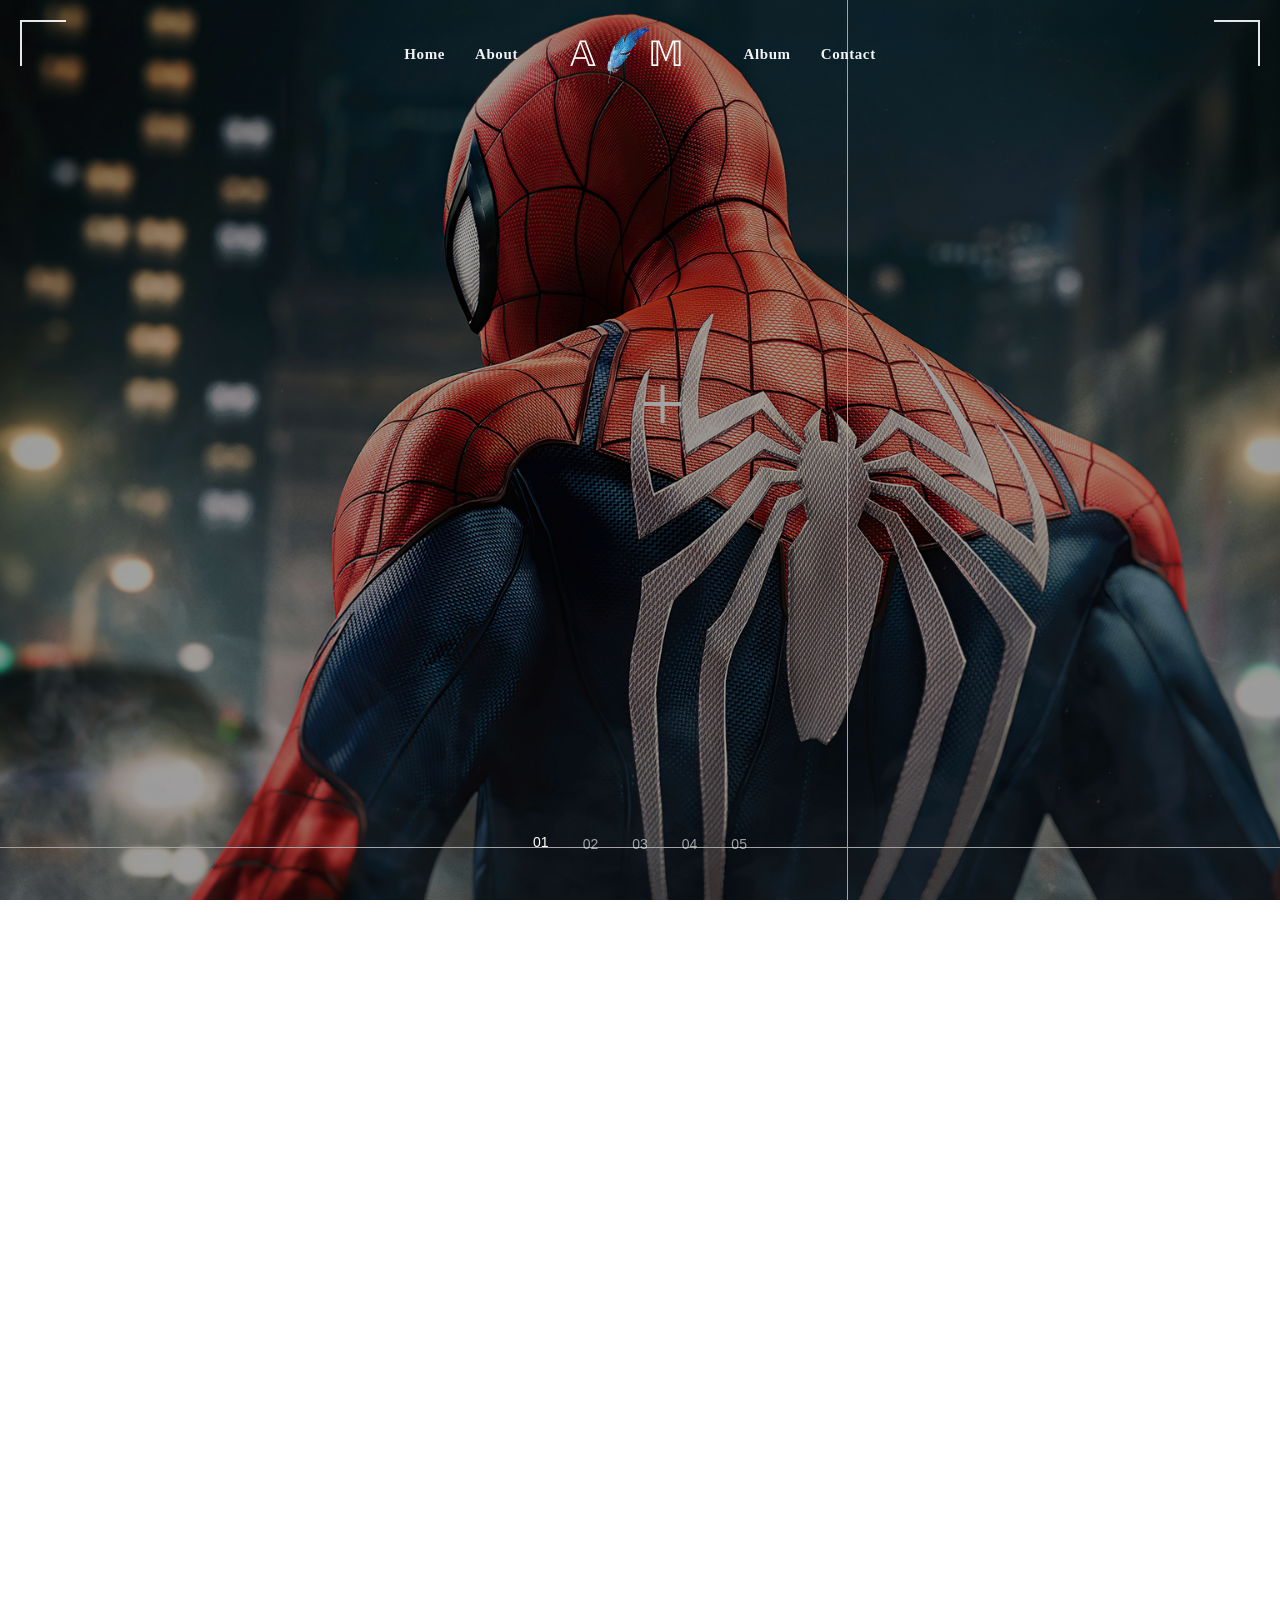
==== commit 1f9189eb: "images changing" ====
--- a/index.html
+++ b/index.html
@@ -45,11 +45,11 @@
 
   <!-- slides: only add image URLs here (these are the only images used) -->
   <!-- Replace these URLs with your own full-size images -->
-  <div class="slide visible" data-index="0" style="background-image:url(./assets/img/TDE_2108\ -\ Copy.JPG)"></div>
-  <div class="slide" data-index="1" style="background-image:url(./assets/img/TDE_2313.JPG)"></div>
-  <div class="slide" data-index="2" style="background-image:url(./assets/img/TDE_2120.JPG)"></div>
-  <div class="slide" data-index="3" style="background-image:url(./assets/img/TDE_2117.JPG)"></div>
-  <div class="slide" data-index="4" style="background-image:url(./assets/img/TDE_2109\ -\ Copy.JPG)"></div>
+  <div class="slide visible" data-index="0" style="background-image:url(./assets/img/Home\ 1.jpg)"></div>
+  <div class="slide" data-index="1" style="background-image:url(./assets/img/Home\ 2.jpg)"></div>
+  <div class="slide" data-index="2" style="background-image:url(./assets/img/home\ 3.jpg)"></div>
+  <div class="slide" data-index="3" style="background-image:url(./assets/img/home\ 4.jpg)"></div>
+  <div class="slide" data-index="4" style="background-image:url(./assets/img/home\ 5.jpg)"></div>
 
   <!-- bottom numbered nav (clickable) -->
   <div class="num-nav" role="tablist" aria-label="Slides">
@@ -76,7 +76,7 @@
     <a href="#services" class="m-link">Services</a>
     <a href="#portfolio" class="m-link">Portfolio</a>
     <a href="#about" class="m-link">About</a>
-    <a href="./index.html" class="m-link">Contact</a>
+    <a href="./contct.html" class="m-link">Contact</a>
 
     <div class="m-socials">
         <a href="#"><i class="fa-brands fa-whatsapp"></i></a>
@@ -143,32 +143,33 @@
         <div class="print-card">
             <img src="./assets/img/TDE_2291.JPG" alt="Blue Parrot">
             <div class="print-info">
-                <h3>𝙱𝙻𝚄𝙴 𝙿𝙰𝚁𝚁𝙾𝚃</h3>
-                <p>€69 – €129</p>
+                <h3>Blue Parrot</h3>
+                <p>₹69 – ₹129</p>
+              
             </div>
         </div>
 
         <div class="print-card">
             <img src="./assets/img/TDE_2117.JPG" alt="Fall and Winter">
             <div class="print-info">
-                <h3>🇫🇦🇱🇱 🇦🇳🇩 🇼🇮🇳🇹🇪🇷</h3>
-                <p>€69 – €129</p>
+                <h3>Fall in Winter</h3>
+                <p>₹69 – ₹129</p>
             </div>
         </div>
 
         <div class="print-card">
             <img src="./assets/img/TDE_2283.JPG" alt="Dreamy Swing">
             <div class="print-info">
-                <h3>𝙳𝚁𝙴𝙰𝙼𝚈 𝚂𝚆𝙸𝙽𝙶</h3>
-                <p>€69 – €129</p>
+                <h3>Dream Swim</h3>
+                <p>₹69 – ₹129</p>
             </div>
         </div>
 
         <div class="print-card">
             <img src="./assets/img/TDE_2229.JPG" alt="Waiting You">
             <div class="print-info">
-                <h3>𝚆𝙰𝙸𝚃𝙸𝙽𝙶 𝚈𝙾𝚄</h3>
-                <p>€69 – €129</p>
+                <h3>Waiting You</h3>
+                <p>₹69 – ₹129</p>
             </div>
         </div>
 
@@ -209,7 +210,7 @@
                 And I will teach you how to access your imagination to create mesmerizing fairytale
                 portraits… that will never go unnoticed.
             </p>
-      <a href="#" class="course-btn">ENROLL MY COURSE ➜</a>
+      <a href="./contct.html" class="course-btn">ENROLL MY COURSE ➜</a>
     </div>
 
     <div class="course-image">
@@ -240,7 +241,7 @@
                 worlds lying in wait where reality and imagination collide. Explore these fantastical worlds
                 created by artist and photographer Jovana Rikalo and start dreaming.
             </p>
-      <a href="./index.html" class="course-btn">BUY MY BOOK ➜</a>
+      <a href="./contct.html" class="course-btn">BUY MY BOOK ➜</a>
     </div>
   </div>
 
@@ -275,32 +276,32 @@
   <!-- COLUMN 2 (Bottom → Top) -->
   <div class="col col2">
     <div class="track">
-      <div class="imgBox"><img src="https://images.unsplash.com/photo-1544005313-94ddf0286df2?q=80"></div>
-      <div class="imgBox"><img src="https://images.unsplash.com/photo-1531306728370-e2ebd9d7bb99?q=80"></div>
-      <div class="imgBox"><img src="https://images.unsplash.com/photo-1517841905240-472988babdf9?q=80"></div>
-      <div class="imgBox"><img src="https://images.unsplash.com/photo-1519681393784-d120267933ba?q=80"></div>
+      <div class="imgBox"><img src="./assets/img/w1.webp"></div>
+      <div class="imgBox"><img src="./assets/img/w2.jpg"></div>
+      <div class="imgBox"><img src="./assets/img/w3.jpg"></div>
+      <div class="imgBox"><img src="./assets/img/w4.jpg"></div>
 
       <!-- duplicate -->
-      <div class="imgBox"><img src="https://images.unsplash.com/photo-1544005313-94ddf0286df2?q=80"></div>
-      <div class="imgBox"><img src="https://images.unsplash.com/photo-1531306728370-e2ebd9d7bb99?q=80"></div>
-      <div class="imgBox"><img src="https://images.unsplash.com/photo-1517841905240-472988babdf9?q=80"></div>
-      <div class="imgBox"><img src="https://images.unsplash.com/photo-1519681393784-d120267933ba?q=80"></div>
+      <div class="imgBox"><img src="./assets/img/w1.webp"></div>
+      <div class="imgBox"><img src="./assets/img/w2.jpg"></div>
+      <div class="imgBox"><img src="./assets/img/w3.jpg"></div>
+      <div class="imgBox"><img src="./assets/img/w4.jpg"></div>
     </div>
   </div>
 
   <!-- COLUMN 3 (Top → Bottom) -->
   <div class="col col3">
     <div class="track">
-      <div class="imgBox"><img src="https://images.unsplash.com/photo-1501785888041-af3ef285b470?q=80"></div>
-      <div class="imgBox"><img src="https://images.unsplash.com/photo-1500530855697-b586d89ba3ee?q=80"></div>
-      <div class="imgBox"><img src="https://images.unsplash.com/photo-1529626455594-4ff0802cfb7e?q=80"></div>
-      <div class="imgBox"><img src="https://images.unsplash.com/photo-1519681393784-d120267933ba?q=80"></div>
+      <div class="imgBox"><img src="./assets/img/w5.jpg"></div>
+      <div class="imgBox"><img src="./assets/img/w6.jpg"></div>
+      <div class="imgBox"><img src="./assets/img/w7.jpg"></div>
+      <div class="imgBox"><img src="./assets/img/w4.jpg"></div>
 
       <!-- duplicate -->
-      <div class="imgBox"><img src="https://images.unsplash.com/photo-1501785888041-af3ef285b470?q=80"></div>
-      <div class="imgBox"><img src="https://images.unsplash.com/photo-1500530855697-b586d89ba3ee?q=80"></div>
-      <div class="imgBox"><img src="https://images.unsplash.com/photo-1529626455594-4ff0802cfb7e?q=80"></div>
-      <div class="imgBox"><img src="https://images.unsplash.com/photo-1519681393784-d120267933ba?q=80"></div>
+     <div class="imgBox"><img src="./assets/img/w5.jpg"></div>
+      <div class="imgBox"><img src="./assets/img/w6.jpg"></div>
+      <div class="imgBox"><img src="./assets/img/w7.jpg"></div>
+      <div class="imgBox"><img src="./assets/img/w4.jpg"></div>
     </div>
   </div>
 
@@ -380,7 +381,7 @@
 
   <div class="insta-stack">
     <img src="./assets/img/insta  bg 4.jpg">
-    <img src="./assets/img/insta bg 2.jpg">
+    <img src="./assets/img/insta bg 1.jpg">
     <img src="./assets/img/insta bg 5.jpg">
   </div>
 </section>
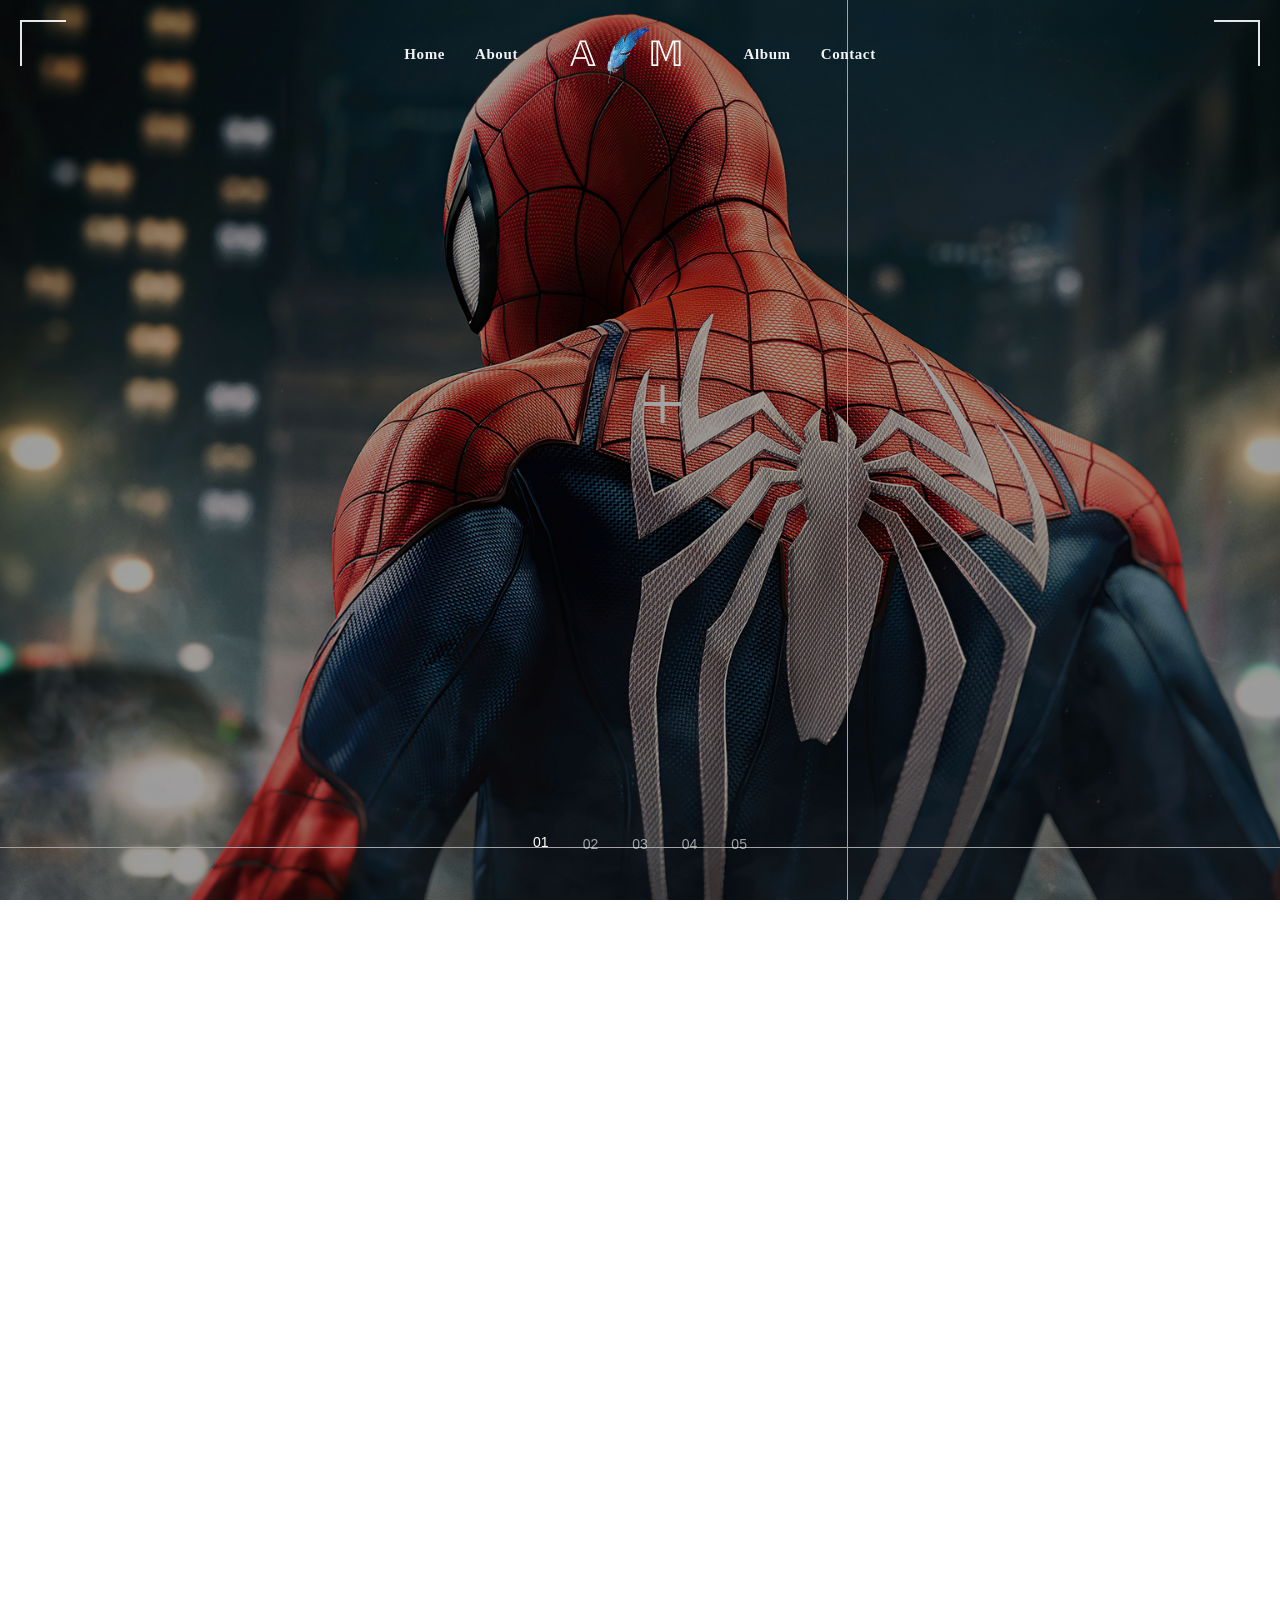
==== commit 0d97a895: "about img" ====
--- a/index.html
+++ b/index.html
@@ -110,7 +110,7 @@
   <div class="leftside">
     <h1>About me</h1>
 
-    <img src="./assets/img/about img 1.jpg" alt="Photographer">
+    <img src="./assets/img/about-photo.png" alt="Photographer">
   </div>
 
   <div class="rightside">
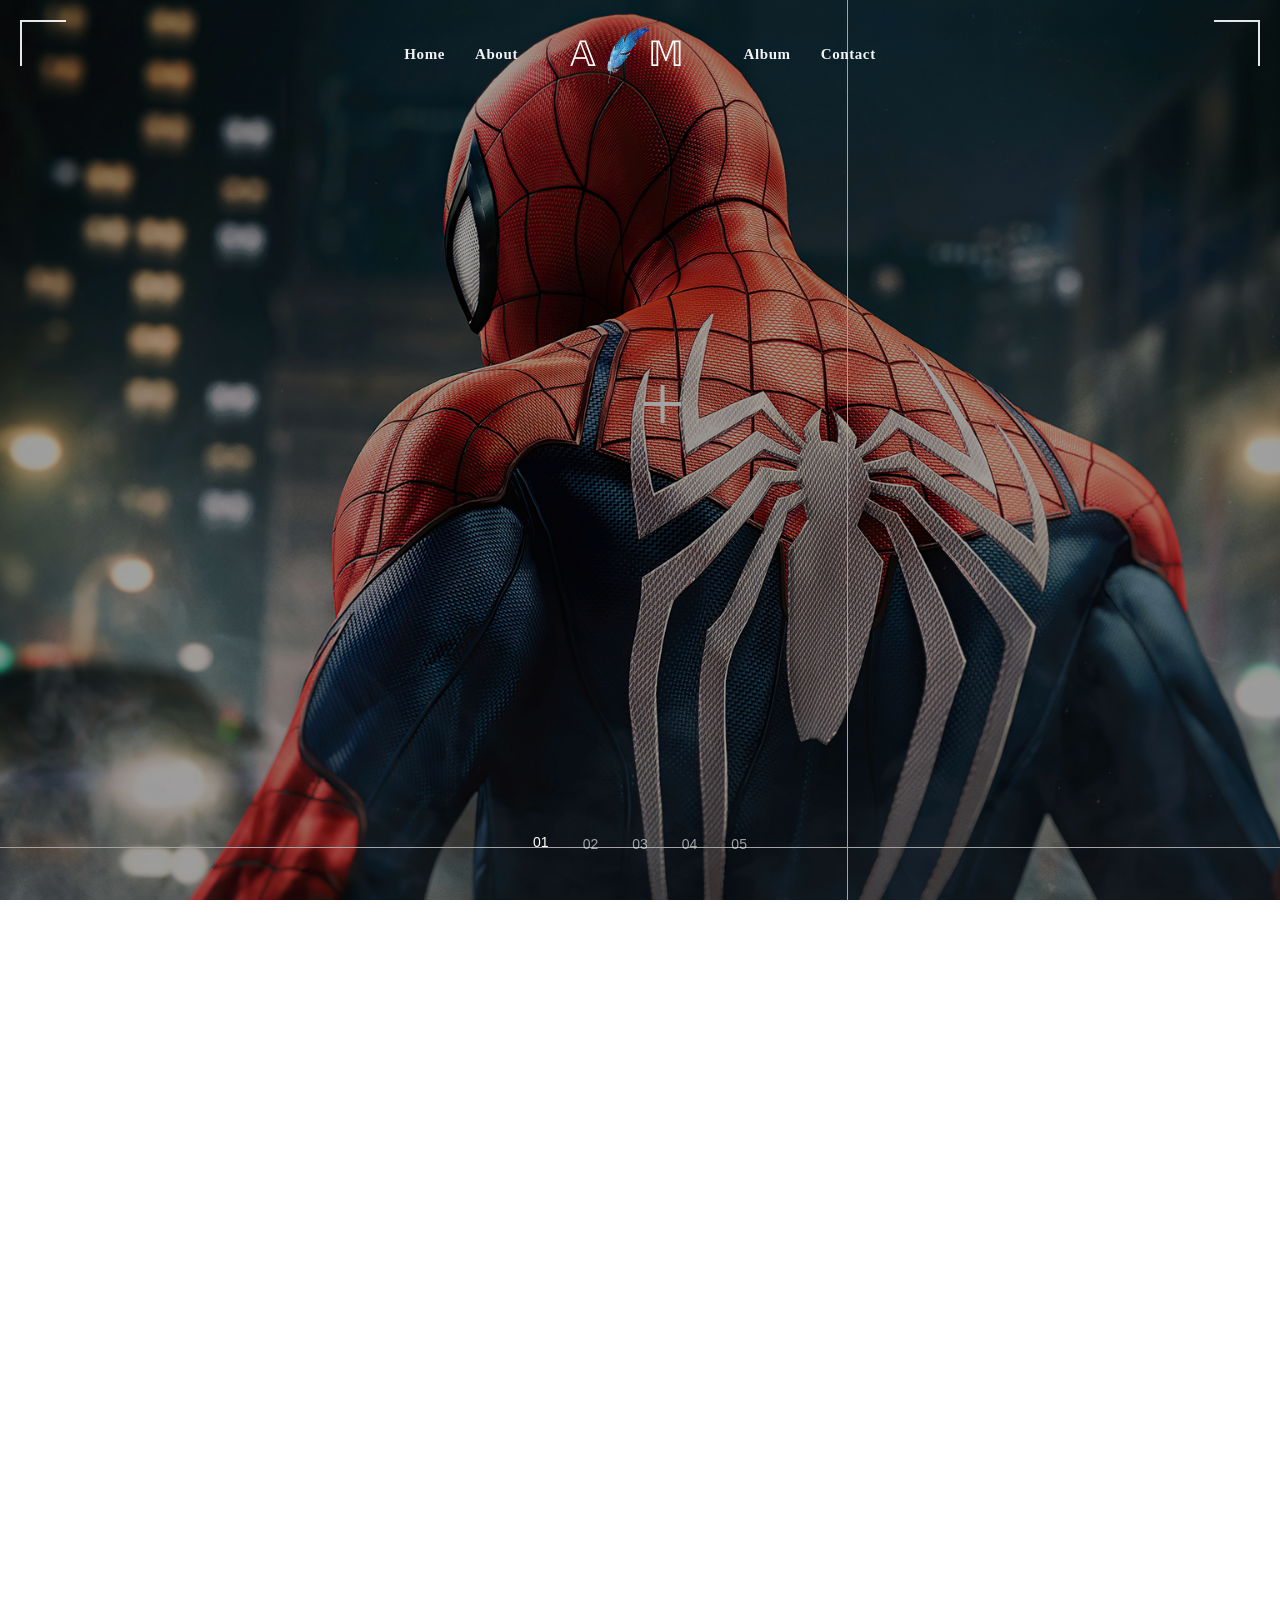
==== commit 2af4f34f: "added team and package section and changed album animation" ====
--- a/index.html
+++ b/index.html
@@ -60,17 +60,14 @@
     <button aria-label="Slide 5" data-slide="4">05</button>
   </div>
 
-  <!-- scroll indicator -->
   <div class="scroll" aria-hidden="true">+</div>
 
-<!-- MOBILE NAV TOGGLE -->
 <div class="mobile-menu-btn">
     <div class="bar"></div>
     <div class="bar"></div>
     <div class="bar"></div>
 </div>
 
-<!-- SLIDE-IN MOBILE NAV -->
 <div class="mobile-nav-panel">
     <a href="#home" class="m-link">Home</a>
     <a href="#services" class="m-link">Services</a>
@@ -84,17 +81,6 @@
         <a href="#"><i class="fa-brands fa-facebook"></i></a>
     </div>
 </div>
-
-
-
-
-
-
-
-
-
-
-
 
 
 
@@ -141,7 +127,7 @@
     <div class="prints-grid">
 
         <div class="print-card">
-            <img src="./assets/img/TDE_2291.JPG" alt="Blue Parrot">
+            <img src="./assets/img/w2.jpg" alt="Blue Parrot">
             <div class="print-info">
                 <h3>Blue Parrot</h3>
                 <p>₹69 – ₹129</p>
@@ -150,7 +136,7 @@
         </div>
 
         <div class="print-card">
-            <img src="./assets/img/TDE_2117.JPG" alt="Fall and Winter">
+            <img src="./assets/img/Home 2.jpg" alt="Fall and Winter">
             <div class="print-info">
                 <h3>Fall in Winter</h3>
                 <p>₹69 – ₹129</p>
@@ -158,7 +144,7 @@
         </div>
 
         <div class="print-card">
-            <img src="./assets/img/TDE_2283.JPG" alt="Dreamy Swing">
+            <img src="./assets/img/home 5.jpg" alt="Dreamy Swing">
             <div class="print-info">
                 <h3>Dream Swim</h3>
                 <p>₹69 – ₹129</p>
@@ -166,7 +152,7 @@
         </div>
 
         <div class="print-card">
-            <img src="./assets/img/TDE_2229.JPG" alt="Waiting You">
+            <img src="./assets/img/w5.jpg" alt="Waiting You">
             <div class="print-info">
                 <h3>Waiting You</h3>
                 <p>₹69 – ₹129</p>
@@ -181,19 +167,8 @@
 
 
 
-<!-- https://github.com/ArunNarwade/PhotoGraphy.git -->
-
-
-
-
-
-
-
-
-
-<section class="course-wrapper">
-
-  <!-- CARD 1: Text left, Image right -->
+<section class="course-wrapper" id="portfolio">
+
   <div class="course-card" id="firstcard">
 
      
@@ -222,9 +197,7 @@
     </div>
   </div>
 
-  <!-- CARD 2: Image left, Text right -->
   <div class="course-card">
-    <!-- Put image FIRST so it sits on the left -->
     <div class="course-image">
       <div class="img-wrap">
         <div class="box3"></div>
@@ -247,72 +220,230 @@
 
 </section>
 
-<section id="albumn">
-   <h2 class="albumhead">ALBUM</h2>
-
-
-
-
-  
-<div class="wrapper">
-
-  <!-- COLUMN 1 (Top → Bottom) -->
-  <div class="col col1">
-    <div class="track">
-      <!-- duplicated list for seamless looping -->
-      <div class="imgBox"><img src="./assets/img/TDE_2120.JPG"></div>
-      <div class="imgBox"><img src="./assets/img/course photo2.jpg"></div>
-      <div class="imgBox"><img src="./assets/img/TDE_2109 - Copy.JPG"></div>
-      <div class="imgBox"><img src="./assets/img/TDE_2108 - Copy.JPG"></div>
-
-      <!-- duplicate -->
-      <div class="imgBox"><img src="./assets/img/TDE_2120.JPG"></div>
-      <div class="imgBox"><img src="./assets/img/course photo2.jpg"></div>
-      <div class="imgBox"><img src="./assets/img/TDE_2109 - Copy.JPG"></div>
-      <div class="imgBox"><img src="./assets/img/TDE_2108 - Copy.JPG"></div>
-    </div>
-  </div>
-
-  <!-- COLUMN 2 (Bottom → Top) -->
-  <div class="col col2">
-    <div class="track">
-      <div class="imgBox"><img src="./assets/img/w1.webp"></div>
-      <div class="imgBox"><img src="./assets/img/w2.jpg"></div>
-      <div class="imgBox"><img src="./assets/img/w3.jpg"></div>
-      <div class="imgBox"><img src="./assets/img/w4.jpg"></div>
-
-      <!-- duplicate -->
-      <div class="imgBox"><img src="./assets/img/w1.webp"></div>
-      <div class="imgBox"><img src="./assets/img/w2.jpg"></div>
-      <div class="imgBox"><img src="./assets/img/w3.jpg"></div>
-      <div class="imgBox"><img src="./assets/img/w4.jpg"></div>
-    </div>
-  </div>
-
-  <!-- COLUMN 3 (Top → Bottom) -->
-  <div class="col col3">
-    <div class="track">
-      <div class="imgBox"><img src="./assets/img/w5.jpg"></div>
-      <div class="imgBox"><img src="./assets/img/w6.jpg"></div>
-      <div class="imgBox"><img src="./assets/img/w7.jpg"></div>
-      <div class="imgBox"><img src="./assets/img/w4.jpg"></div>
-
-      <!-- duplicate -->
-     <div class="imgBox"><img src="./assets/img/w5.jpg"></div>
-      <div class="imgBox"><img src="./assets/img/w6.jpg"></div>
-      <div class="imgBox"><img src="./assets/img/w7.jpg"></div>
-      <div class="imgBox"><img src="./assets/img/w4.jpg"></div>
-    </div>
-  </div>
-
-</div>
-
-
-
-
+
+
+
+
+
+
+
+
+
+
+
+
+
+
+
+<section class="photoPkg_section" id="services">
+  <div class="photoPkg_header">
+    <span class="photoPkg_subtitle">INVESTMENT & PACKAGES</span>
+    <h2 class="photoPkg_title">Capture Your Special Moments</h2>
+    <p class="photoPkg_desc">Transparent pricing tailored for every milestone. Choose the perfect package for your story.</p>
+  </div>
+
+  <div class="photoPkg_container" id="photoPkgContainer">
+    <div class="photoPkg_wrapper" id="photoPkgWrapper">
+
+    
+      <div class="photoPkg_card">
+        <div class="photoPkg_img_wrapper">
+          <img src="https://encrypted-tbn1.gstatic.com/licensed-image?q=tbn:ANd9GcSJkZC1po1jFJYBuRmKSCivo50_LBNkyuJoF0-WrUCVxzW4Rtl6dQQ33AeiwKCC_zPQ7HVeTQfAon3ERf4" alt="Birthday Photography" class="photoPkg_thumb">
+          <span class="photoPkg_badge">Popular</span>
+        </div>
+        <div class="photoPkg_content">
+          <h3 class="photoPkg_pkg_title">Birthday & Parties</h3>
+          <p class="photoPkg_pkg_sub">Vibrant coverage for family & milestone celebrations.</p>
+          <div class="photoPkg_price_box">
+            <span class="photoPkg_currency">₹</span>
+            <span class="photoPkg_amount">2,990</span>
+            <span class="photoPkg_unit">/ event</span>
+          </div>
+          <ul class="photoPkg_feature_list">
+            <li><span class="photoPkg_check">✓</span> Up to 4 Hours Coverage</li>
+            <li><span class="photoPkg_check">✓</span> 100+ High-Res Edited Photos</li>
+            <li><span class="photoPkg_check">✓</span> Online Private Gallery</li>
+            <li><span class="photoPkg_check">✓</span> 48-Hour Highlight Teasers</li>
+          </ul>
+          <a href="#book" class="photoPkg_btn photoPkg_btn_outline">Book Session</a>
+        </div>
+      </div>
+
+    
+      <div class="photoPkg_card photoPkg_card_featured">
+        <div class="photoPkg_img_wrapper">
+          <img src="https://encrypted-tbn2.gstatic.com/licensed-image?q=tbn:ANd9GcTIu4duRSwLtCGB6XwBnfhM0os-YD8V0VAXt4OujHRN6f_gjRppI6fNjrfOMyKGH74HHVgdvGDF04l_m9k" alt="Wedding Photography" class="photoPkg_thumb">
+          <span class="photoPkg_badge photoPkg_badge_gold">Most Requested</span>
+        </div>
+        <div class="photoPkg_content">
+          <h3 class="photoPkg_pkg_title">Wedding Story</h3>
+          <p class="photoPkg_pkg_sub">Comprehensive cinematic wedding day memory collection.</p>
+          <div class="photoPkg_price_box">
+            <span class="photoPkg_currency">₹</span>
+            <span class="photoPkg_amount">14,990</span>
+            <span class="photoPkg_unit">/ full day</span>
+          </div>
+          <ul class="photoPkg_feature_list">
+            <li><span class="photoPkg_check">✓</span> Full Day Coverage (10 Hrs)</li>
+            <li><span class="photoPkg_check">✓</span> 400+ Color-Graded Photos</li>
+            <li><span class="photoPkg_check">✓</span> Premium Hardcover Album</li>
+            <li><span class="photoPkg_check">✓</span> Pre-Wedding Couple Shoot</li>
+          </ul>
+          <a href="#book" class="photoPkg_btn photoPkg_btn_primary">Reserve Date</a>
+        </div>
+      </div>
+
+     
+      <div class="photoPkg_card">
+        <div class="photoPkg_img_wrapper">
+          <img src="https://encrypted-tbn1.gstatic.com/licensed-image?q=tbn:ANd9GcTk32ddaUibCk4ZQE53j4Q5bi3z2d9WRq6t1Qs3i5uO5DIix2SSSnJ4P7132W15fQqpomVEdzyMIGCRotQ" alt="Portrait Photography" class="photoPkg_thumb">
+          <span class="photoPkg_badge">Custom</span>
+        </div>
+        <div class="photoPkg_content">
+          <h3 class="photoPkg_pkg_title">Portrait & Studio</h3>
+          <p class="photoPkg_pkg_sub">Tailored studio, editorial, and fashion portraits.</p>
+          <div class="photoPkg_price_box">
+            <span class="photoPkg_currency">₹</span>
+            <span class="photoPkg_amount">40,999</span>
+            <span class="photoPkg_unit">/ session</span>
+          </div>
+          <ul class="photoPkg_feature_list">
+            <li><span class="photoPkg_check">✓</span> 2 Hours Studio or Outdoor</li>
+            <li><span class="photoPkg_check">✓</span> 25 High-End Retouched Images</li>
+            <li><span class="photoPkg_check">✓</span> Unlimited Outfit Changes</li>
+            <li><span class="photoPkg_check">✓</span> Full Commercial Print Rights</li>
+          </ul>
+          <a href="#book" class="photoPkg_btn photoPkg_btn_outline">Book Session</a>
+        </div>
+      </div>
+
+    </div>
+
+    <div class="photoPkg_dots" id="photoPkgDots">
+      <span class="photoPkg_dot photoPkg_dot_active" data-index="0"></span>
+      <span class="photoPkg_dot" data-index="1"></span>
+      <span class="photoPkg_dot" data-index="2"></span>
+    </div>
+  </div>
 </section>
 
 
+
+
+<section class="team3d_section">
+  <div class="team3d_header">
+    <h2 class="team3d_title">Meet Our Creative Team</h2>
+  </div>
+
+  <div class="team3d_carousel">
+    <div class="team3d_cards_wrapper">
+
+      <!-- CARD 1 -->
+      <div class="team3d_card">
+        <div class="team3d_img_box">
+          <img src="https://encrypted-tbn2.gstatic.com/licensed-image?q=tbn:ANd9GcT6N76UvcLPhI5i44oTdYTx0aVpP4KWxmbAcCci4UXk2H_Lf1J3IEC2Ji2usBkN3GMRI17rrAUviv6tH5U" alt="Alex Rivera" class="team3d_img">
+        </div>
+        <div class="team3d_info">
+          <h3 class="team3d_name">Alex Rivera</h3>
+          <p class="team3d_role">Lead Event Photographer</p>
+          <p class="team3d_des">Specializes in candid wedding moments and high-energy birthday celebrations with 8+ years of experience.</p>
+        </div>
+      </div>
+
+      <!-- CARD 2 -->
+      <div class="team3d_card">
+        <div class="team3d_img_box">
+          <img src="https://encrypted-tbn1.gstatic.com/licensed-image?q=tbn:ANd9GcQbaFV-XfZBDdRWEAailtfkoKAYv2wOFjuSAKVW6qECp2Ztn3nVaVG4LBoUIt2q7jlRNippbVibVr1klzI" alt="Sophia Chen" class="team3d_img">
+        </div>
+        <div class="team3d_info">
+          <h3 class="team3d_name">Sophia Chen</h3>
+          <p class="team3d_role">Portrait & Editorial Specialist</p>
+          <p class="team3d_des">Master of studio lighting and natural editorial poses, creating striking commercial and fashion headshots.</p>
+        </div>
+      </div>
+
+      <!-- CARD 3 -->
+      <div class="team3d_card">
+        <div class="team3d_img_box">
+          <img src="https://encrypted-tbn0.gstatic.com/licensed-image?q=tbn:ANd9GcRrWNFsV4cRZx3SFPvS8rOnLmJOKYiRxct35QIpa6Rkx2F2etGVtQtG0igBrloMjk9OUdUDdk2HeR7HvoA" alt="Marcus Vance" class="team3d_img">
+        </div>
+        <div class="team3d_info">
+          <h3 class="team3d_name">Marcus Vance</h3>
+          <p class="team3d_role">Cinematographer & Colorist</p>
+          <p class="team3d_des">Crafts rich color palettes and high-definition video teasers that bring photography stories to life.</p>
+        </div>
+      </div>
+
+    </div>
+
+    <!-- CONTROLS -->
+    <div class="team3d_controls">
+      <button class="team3d_btn team3d_prev_btn" aria-label="Previous Team Member">❮</button>
+      <button class="team3d_btn team3d_next_btn" aria-label="Next Team Member">❯</button>
+    </div>
+  </div>
+</section>
+
+
+
+
+
+
+
+
+
+<section id="albumn" class="alb_section">
+  <h2 class="alb_head">ALBUM</h2>
+
+  <div class="alb_wrapper">
+
+    <!-- ROW 1 (Left → Right) -->
+    <div class="alb_row alb_row1">
+      <div class="alb_track">
+        <div class="alb_imgBox"><img src="./assets/img/w5.jpg" alt="Album Image"></div>
+        <div class="alb_imgBox"><img src="./assets/img/w7.jpg" alt="Album Image"></div>
+        <div class="alb_imgBox"><img src="./assets/img/w6.jpg" alt="Album Image"></div>
+        <div class="alb_imgBox"><img src="./assets/img/w2.jpg" alt="Album Image"></div>
+        <!-- Duplicated for continuous loop -->
+        <div class="alb_imgBox"><img src="./assets/img/w5.jpg" alt="Album Image"></div>
+        <div class="alb_imgBox"><img src="./assets/img/w7.jpg" alt="Album Image"></div>
+        <div class="alb_imgBox"><img src="./assets/img/w6.jpg" alt="Album Image"></div>
+        <div class="alb_imgBox"><img src="./assets/img/w2.jpg" alt="Album Image"></div>
+      </div>
+    </div>
+
+    <!-- ROW 2 (Right → Left) -->
+    <div class="alb_row alb_row2">
+      <div class="alb_track">
+        <div class="alb_imgBox"><img src="./assets/img/w1.webp" alt="Album Image"></div>
+        <div class="alb_imgBox"><img src="./assets/img/w2.jpg" alt="Album Image"></div>
+        <div class="alb_imgBox"><img src="./assets/img/w3.jpg" alt="Album Image"></div>
+        <div class="alb_imgBox"><img src="./assets/img/w4.jpg" alt="Album Image"></div>
+        <!-- Duplicated for continuous loop -->
+        <div class="alb_imgBox"><img src="./assets/img/w1.webp" alt="Album Image"></div>
+        <div class="alb_imgBox"><img src="./assets/img/w2.jpg" alt="Album Image"></div>
+        <div class="alb_imgBox"><img src="./assets/img/w3.jpg" alt="Album Image"></div>
+        <div class="alb_imgBox"><img src="./assets/img/w4.jpg" alt="Album Image"></div>
+      </div>
+    </div>
+
+    <!-- ROW 3 (Left → Right) -->
+    <div class="alb_row alb_row3">
+      <div class="alb_track">
+        <div class="alb_imgBox"><img src="./assets/img/w5.jpg" alt="Album Image"></div>
+        <div class="alb_imgBox"><img src="./assets/img/w6.jpg" alt="Album Image"></div>
+        <div class="alb_imgBox"><img src="./assets/img/w7.jpg" alt="Album Image"></div>
+        <div class="alb_imgBox"><img src="./assets/img/w4.jpg" alt="Album Image"></div>
+        <!-- Duplicated for continuous loop -->
+        <div class="alb_imgBox"><img src="./assets/img/w5.jpg" alt="Album Image"></div>
+        <div class="alb_imgBox"><img src="./assets/img/w6.jpg" alt="Album Image"></div>
+        <div class="alb_imgBox"><img src="./assets/img/w7.jpg" alt="Album Image"></div>
+        <div class="alb_imgBox"><img src="./assets/img/w4.jpg" alt="Album Image"></div>
+      </div>
+    </div>
+
+  </div>
+</section>
 
 <section class="testimonials">
   <h2> Testimonials</h2>
@@ -334,7 +465,7 @@
       <span class="cornerr br"></span>
 
       <img src="https://i.pravatar.cc/150?img=12" alt="">
-      <h3>Ananya Sharma</h3>
+      <h3>Aryan Sharma</h3>
       <div class="stars">★★★★★</div>
       <p>Very professional and friendly. Loved every shot.</p>
     </div>
@@ -354,7 +485,7 @@
       <span class="cornerr br"></span>
 
       <img src="https://i.pravatar.cc/150?img=14" alt="">
-      <h3>Pooja Desai</h3>
+      <h3>Patric Desai</h3>
       <div class="stars">★★★★★</div>
       <p>Captured emotions beautifully. Truly creative work.</p>
     </div>
@@ -458,7 +589,6 @@
 
 
 <script>
-/* ----- Replace images in this array with your own image URLs. ----- */
 const images = [
 './assets/img/TDE_2108 - Copy.JPG',
 './assets/img/TDE_2108 - Copy.JPG',
@@ -473,13 +603,10 @@
 let current = 0;
 let autoTimer = null;
 
-// ensure slide count matches images array: if fewer slide elements, create them dynamically
 if(images.length !== slides.length){
   const hero = document.querySelector('.hero');
-  // remove existing slide elements
   slides.forEach(s => s.remove());
   slides.length = 0;
-  // create new slides
   images.forEach((src, i) => {
     const el = document.createElement('div');
     el.className = 'slide';
@@ -489,12 +616,10 @@
     hero.insertBefore(el, hero.querySelector('.num-nav'));
     slides.push(el);
   });
-  // re-gather nav buttons (rebuild)
   const nav = document.querySelector('.num-nav');
   nav.innerHTML = images.map((_,i)=>`<button data-slide="${i}" ${i===0? 'class="active"':''}>${String(i+1).padStart(4,'0')}</button>`).join('');
 }
 
-// function to show slide by index
 function showSlide(i, userTriggered=false){
   i = (i + slides.length) % slides.length;
   slides.forEach(s => s.classList.remove('visible'));
@@ -508,7 +633,6 @@
   if(userTriggered) restartAuto();
 }
 
-// click events for bottom nav
 document.querySelector('.num-nav').addEventListener('click', (e) => {
   const btn = e.target.closest('button[data-slide]');
   if(!btn) return;
@@ -516,7 +640,6 @@
   showSlide(idx, true);
 });
 
-// auto cycle
 function startAuto(){
   autoTimer = setInterval(()=> showSlide(current + 1), 6000);
 }
@@ -525,13 +648,10 @@
   startAuto();
 }
 
-// preload images for smoother transitions
 images.forEach(src => { const img = new Image(); img.src = src; });
 
-// initial start
 startAuto();
 
-// soft mousemove parallax / subtle zoom (optional)
 let lastX = 0, lastY = 0;
 document.querySelector('.hero').addEventListener('mousemove', (e)=>{
   const w = window.innerWidth, h = window.innerHeight;
@@ -557,11 +677,6 @@
 
 
 
-
-
-
-
-
 <script>
 const menuBtn = document.querySelector(".mobile-menu-btn");
 const panel = document.querySelector(".mobile-nav-panel");
@@ -588,14 +703,107 @@
 
 
 
-
-
-
-
-
-
-
-
+<script>
+// SCOPED 3D TEAM CAROUSEL SCRIPT
+(function initTeamCarousel() {
+  'use strict';
+
+  document.addEventListener('DOMContentLoaded', function () {
+    var cards = document.querySelectorAll('.team3d_card');
+    var nextBtn = document.querySelector('.team3d_next_btn');
+    var prevBtn = document.querySelector('.team3d_prev_btn');
+    var carousel = document.querySelector('.team3d_carousel');
+
+    if (!cards.length) return;
+
+    var index = 0;
+    var autoSlide = null;
+
+    function updateCards() {
+      cards.forEach(function (card, i) {
+        card.classList.remove('team3d_active', 'team3d_prev', 'team3d_next');
+        if (i === index) {
+          card.classList.add('team3d_active');
+        } else if (i === (index - 1 + cards.length) % cards.length) {
+          card.classList.add('team3d_prev');
+        } else if (i === (index + 1) % cards.length) {
+          card.classList.add('team3d_next');
+        }
+      });
+
+      var activeCard = cards[index];
+      var name = activeCard.querySelector('.team3d_name');
+      var des = activeCard.querySelector('.team3d_des');
+
+      if (name) {
+        name.style.animation = 'none';
+        void activeCard.offsetHeight; // Force reflow
+        name.style.animation = 'team3d_animate 0.6s ease-in-out forwards';
+      }
+
+      if (des) {
+        des.style.animation = 'none';
+        void activeCard.offsetHeight; // Force reflow
+        des.style.animation = 'team3d_animate 0.6s ease-in-out 0.15s forwards';
+      }
+    }
+
+    function nextSlide() {
+      index = (index + 1) % cards.length;
+      updateCards();
+    }
+
+    function prevSlide() {
+      index = (index - 1 + cards.length) % cards.length;
+      updateCards();
+    }
+
+    function startAutoSlide() {
+      autoSlide = setInterval(nextSlide, 4500);
+    }
+
+    function resetAutoSlide() {
+      clearInterval(autoSlide);
+      startAutoSlide();
+    }
+
+    if (nextBtn) {
+      nextBtn.addEventListener('click', function () {
+        nextSlide();
+        resetAutoSlide();
+      });
+    }
+
+    if (prevBtn) {
+      prevBtn.addEventListener('click', function () {
+        prevSlide();
+        resetAutoSlide();
+      });
+    }
+
+    if (carousel) {
+      var startX = 0;
+      carousel.addEventListener('touchstart', function (e) {
+        startX = e.touches[0].clientX;
+      }, { passive: true });
+
+      carousel.addEventListener('touchend', function (e) {
+        var endX = e.changedTouches[0].clientX;
+        if (endX < startX - 40) nextSlide();
+        if (endX > startX + 40) prevSlide();
+        resetAutoSlide();
+      }, { passive: true });
+    }
+
+    updateCards();
+    startAutoSlide();
+  });
+})();
+</script>
+
+
+
+<script src="https://cdn.jsdelivr.net/npm/swiper@11/swiper-bundle.min.js"></script>
 
 
 </body>
--- a/style2.css
+++ b/style2.css
@@ -227,12 +227,6 @@
 
 
 
-
-
-
-/* ─────────────────────────────────────────
-   MOBILE MENU BUTTON (TOP RIGHT)
-────────────────────────────────────────── */
 .mobile-menu-btn {
   position: fixed;
   top: 45px;
@@ -254,7 +248,7 @@
   transition: 0.3s ease;
 }
 
-/* X animation */
+
 .mobile-menu-btn.active .bar:nth-child(1) {
   transform: rotate(45deg) translate(6px, 6px);
 }
@@ -267,9 +261,7 @@
   transform: rotate(-45deg) translate(6px, -6px);
 }
 
-/* ─────────────────────────────────────────
-   MOBILE NAV PANEL
-────────────────────────────────────────── */
+
 .mobile-nav-panel {
   position: fixed;
   top: 0;
@@ -304,7 +296,7 @@
   color: #f1c40f;
 }
 
-/* Social icons */
+
 .m-socials {
   margin-top: 40px;
   display: flex;
@@ -383,7 +375,8 @@
 }
 
 .leftside img {
-  width: 100%;
+  width: 70%;
+  height: 450px;
   margin-top: 10px;
   object-fit: cover;
   border-radius: 18px;
@@ -494,6 +487,7 @@
   .leftside img {
     border-radius: 14px;
     margin-top: 15px;
+    width: 100%;
   }
 
   .rightside h2 {
@@ -882,102 +876,119 @@
 
 
 
+
 :root {
-  --bg: #8DB6A3 ;
-  --radius: 16px;
-}
-
-.albumhead {
-  background: var(--bg);
-  /* color: rgba(255, 255, 255, 0.771); */
-   font-family: "Montserrat", sans-serif;
-  color: #0000009e;
+  --alb-bg-top: #8DB6A3;
+  --alb-bg-bottom: #ede8e3;
+  --alb-gradient: linear-gradient(180deg, #8DB6A3 0%, #ede8e3 100%);
+  --alb-radius: 16px;
+}
+
+.alb_section {
+  /* Applied top-to-bottom gradient */
+  background: var(--alb-gradient);
+  padding-bottom: 40px;
+  overflow: hidden;
+}
+
+.alb_head {
+  background: var(--alb-bg);
+  font-family: "Montserrat", sans-serif;
+  color: rgba(0, 0, 0, 0.62);
   font-size: 5rem;
   font-weight: 700;
-  margin-bottom: 0;
+  margin: 0;
   padding: 20px;
   letter-spacing: 3px;
-  /* text-shadow: 0 5px 10px black; */
-}
-
-/* h1{margin-bottom:22px;font-size:30px;font-weight:600} */
-
-.wrapper {
-  background: var(--bg);
-  display: flex;
-  gap: 28px;
-  height: 800px;
+}
+
+.alb_wrapper {
+  background: var(--alb-bg);
+  display: flex;
+  flex-direction: column;
+  gap: 24px;
+  width: 100%;
   overflow: hidden;
 }
 
-/* shared */
-.col {
-  flex: 1;
+.alb_row {
+  width: 100%;
   position: relative;
   overflow: hidden;
 }
 
-.track {
-  display: flex;
-  flex-direction: column;
+.alb_track {
+  display: flex;
+  flex-direction: row;
   gap: 20px;
-}
-
-.imgBox {
-  height: 260px;
-  border-radius: var(--radius);
+  width: max-content;
+}
+
+.alb_imgBox {
+  width: 500px;
+  height: 220px;
+  border-radius: var(--alb-radius);
   overflow: hidden;
-}
-
-.imgBox img {
+  flex-shrink: 0;
+}
+
+.alb_imgBox img {
   width: 100%;
   height: 100%;
   object-fit: cover;
-  transition: scale .35s;
-}
-
-.imgBox:hover img {
-  scale: 1.07
-}
-
-/* animations */
-@keyframes scroll-down {
-  from {
-    transform: translateY(0)
-  }
-
-  to {
-    transform: translateY(-50%)
-  }
-}
-
-@keyframes scroll-up {
-  from {
-    transform: translateY(-50%)
-  }
-
-  to {
-    transform: translateY(0)
-  }
-}
-
-/* Column directions */
-.col1 .track {
-  animation: scroll-down 32s linear infinite
-}
-
-.col2 .track {
-  animation: scroll-up 35s linear infinite
-}
-
-.col3 .track {
-  animation: scroll-down 30s linear infinite
-}
-
-.track:hover {
-  animation-play-state: paused
-}
-
+  transition: transform 0.35s ease;
+}
+
+.alb_imgBox:hover img {
+  transform: scale(1.07);
+}
+
+/* HORIZONTAL ANIMATIONS */
+@keyframes alb_scroll_left {
+  0% {
+    transform: translateX(0);
+  }
+  100% {
+    transform: translateX(-50%);
+  }
+}
+
+@keyframes alb_scroll_right {
+  0% {
+    transform: translateX(-50%);
+  }
+  100% {
+    transform: translateX(0);
+  }
+}
+
+/* ROW DIRECTION & TIMING */
+.alb_row1 .alb_track {
+  animation: alb_scroll_left 32s linear infinite;
+}
+
+.alb_row2 .alb_track {
+  animation: alb_scroll_right 35s linear infinite;
+}
+
+.alb_row3 .alb_track {
+  animation: alb_scroll_left 30s linear infinite;
+}
+
+.alb_track:hover {
+  animation-play-state: paused;
+}
+
+/* RESPONSIVE DESIGN */
+@media (max-width: 768px) {
+  .alb_head {
+    font-size: 3rem;
+  }
+  .alb_imgBox {
+    width: 240px;
+    height: 160px;
+  }
+}
 
 
 
@@ -1322,3 +1333,475 @@
     flex: 0 0 100%;
   }
 }
+
+
+
+
+
+
+
+
+
+
+
+
+
+
+
+
+
+
+.photoPkg_section {
+  padding: 60px 20px;
+  background-color: #8DB6A3;
+  color: black;
+  /* font-family: -apple-system, BlinkMacSystemFont, "Segoe UI", Roboto, Helvetica, Arial, sans-serif; */
+  box-sizing: border-box;
+}
+
+.photoPkg_section * {
+  box-sizing: border-box;
+  margin: 0;
+  padding: 0;
+}
+
+.photoPkg_header {
+  text-align: center;
+  max-width: 600px;
+  margin: 0 auto 40px auto;
+}
+
+.photoPkg_subtitle {
+  color: black;
+  font-size: 13px;
+  letter-spacing: 2px;
+  text-transform: uppercase;
+  font-weight: 700;
+}
+
+.photoPkg_title {
+  font-size: 32px;
+  margin: 10px 0;
+  font-weight: 700;
+  color: black;
+}
+
+.photoPkg_desc {
+  color: #222;
+  font-size: 15px;
+  line-height: 1.5;
+}
+
+.photoPkg_container {
+  max-width: 1140px;
+  margin: 0 auto;
+  position: relative;
+}
+
+.photoPkg_wrapper {
+  display: grid;
+  grid-template-columns: repeat(3, 1fr);
+  gap: 25px;
+  align-items: stretch;
+}
+
+.photoPkg_card {
+  background: #181b22;
+  border-radius: 16px;
+  border: 1px solid #2a2e39;
+  overflow: hidden;
+  display: flex;
+  flex-direction: column;
+  transition: transform 0.3s ease, border-color 0.3s ease, box-shadow 0.3s ease;
+}
+
+.photoPkg_card:hover {
+  transform: translateY(-6px);
+  border-color: #e5a93c;
+  box-shadow: 0 12px 30px rgba(229, 169, 60, 0.15);
+}
+
+.photoPkg_card_featured {
+  border: 2px solid #e5a93c;
+  background: #1c202a;
+  position: relative;
+}
+
+.photoPkg_img_wrapper {
+  position: relative;
+  height: 160px;
+  overflow: hidden;
+}
+
+.photoPkg_thumb {
+  width: 100%;
+  height: 100%;
+  object-fit: cover;
+  filter: brightness(0.85);
+  transition: filter 0.3s ease, transform 0.5s ease;
+}
+
+.photoPkg_card:hover .photoPkg_thumb {
+  filter: brightness(1);
+  transform: scale(1.05);
+}
+
+.photoPkg_badge {
+  position: absolute;
+  top: 12px;
+  right: 12px;
+  background: rgba(0, 0, 0, 0.65);
+  backdrop-filter: blur(4px);
+  color: #ffffff;
+  padding: 4px 10px;
+  border-radius: 20px;
+  font-size: 11px;
+  font-weight: 600;
+  text-transform: uppercase;
+}
+
+.photoPkg_badge_gold {
+  background: #e5a93c;
+  color: #000000;
+}
+
+.photoPkg_content {
+  padding: 24px;
+  display: flex;
+  flex-direction: column;
+  flex-grow: 1;
+}
+
+.photoPkg_pkg_title {
+  font-size: 20px;
+  color: #ffffff;
+  margin-bottom: 6px;
+}
+
+.photoPkg_pkg_sub {
+  font-size: 13px;
+  color: #9ca3af;
+  margin-bottom: 20px;
+  min-height: 38px;
+}
+
+.photoPkg_price_box {
+  display: flex;
+  align-items: baseline;
+  margin-bottom: 20px;
+  padding-bottom: 20px;
+  border-bottom: 1px solid #2a2e39;
+}
+
+.photoPkg_currency {
+  font-size: 20px;
+  color: #e5a93c;
+  font-weight: 600;
+  margin-right: 2px;
+}
+
+.photoPkg_amount {
+  font-size: 38px;
+  font-weight: 800;
+  color: #ffffff;
+}
+
+.photoPkg_unit {
+  font-size: 13px;
+  color: #9ca3af;
+  margin-left: 6px;
+}
+
+.photoPkg_feature_list {
+  list-style: none;
+  margin-bottom: 25px;
+  flex-grow: 1;
+}
+
+.photoPkg_feature_list li {
+  font-size: 14px;
+  color: #d1d5db;
+  margin-bottom: 12px;
+  display: flex;
+  align-items: center;
+}
+
+.photoPkg_check {
+  color: #e5a93c;
+  font-weight: bold;
+  margin-right: 10px;
+}
+
+.photoPkg_btn {
+  display: block;
+  text-align: center;
+  padding: 12px 20px;
+  border-radius: 8px;
+  text-decoration: none;
+  font-weight: 600;
+  font-size: 14px;
+  transition: all 0.3s ease;
+}
+
+.photoPkg_btn_outline {
+  border: 1px solid #2a2e39;
+  color: #ffffff;
+  background: transparent;
+}
+
+.photoPkg_btn_outline:hover {
+  background: #2a2e39;
+  border-color: #3b4050;
+}
+
+.photoPkg_btn_primary {
+  background: #e5a93c;
+  color: #000000;
+}
+
+.photoPkg_btn_primary:hover {
+  background: #f0b84f;
+  box-shadow: 0 4px 15px rgba(229, 169, 60, 0.4);
+}
+
+.photoPkg_dots {
+  display: none;
+  justify-content: center;
+  gap: 8px;
+  margin-top: 20px;
+}
+
+.photoPkg_dot {
+  width: 10px;
+  height: 10px;
+  border-radius: 50%;
+  background: #2a2e39;
+  cursor: pointer;
+  transition: background 0.3s ease, transform 0.3s ease;
+}
+
+.photoPkg_dot_active {
+  background: #e5a93c;
+  transform: scale(1.2);
+}
+
+/* RESPONSIVE SWIPER / SCROLL SNAP STYLES */
+@media (max-width: 900px) {
+  .photoPkg_wrapper {
+    display: flex;
+    overflow-x: auto;
+    scroll-snap-type: x mandatory;
+    scroll-behavior: smooth;
+    -webkit-overflow-scrolling: touch;
+    padding-bottom: 10px;
+    gap: 15px;
+  }
+
+  .photoPkg_wrapper::-webkit-scrollbar {
+    display: none;
+  }
+
+  .photoPkg_card {
+    flex: 0 0 85%;
+    max-width: 380px;
+    scroll-snap-align: center;
+  }
+
+  .photoPkg_dots {
+    display: flex;
+  }
+}
+
+@media (max-width: 480px) {
+  .photoPkg_card {
+    flex: 0 0 92%;
+  }
+}
+
+
+
+
+
+
+
+
+
+
+
+
+
+
+
+
+.team3d_section {
+  background-color: #8DB6A3;
+  color: black;
+  padding: 40px 60px 70px;
+  /* font-family: -apple-system, BlinkMacSystemFont, "Segoe UI", Roboto, Helvetica, Arial, sans-serif; */
+  overflow: hidden;
+  /* height: 630px; */
+}
+
+.team3d_header {
+  text-align: center;
+  margin-bottom: 40px;
+}
+
+.team3d_subtitle {
+  color: #e5a93c;
+  font-size: 13px;
+  letter-spacing: 2px;
+  font-weight: 700;
+  text-transform: uppercase;
+}
+
+.team3d_title {
+  font-size: 32px;
+  color: black;
+  margin-top: 8px;
+}
+
+.team3d_carousel {
+  position: relative;
+  max-width: 900px;
+  height: 480px;
+  margin: 0 auto;
+}
+
+.team3d_cards_wrapper {
+  position: relative;
+  width: 100%;
+  height: 100%;
+}
+
+.team3d_card {
+  position: absolute;
+  top: 0;
+  left: 50%;
+  width: 320px;
+  height: 420px;
+  background: #161920;
+  border: 1px solid #2a2e39;
+  border-radius: 16px;
+  overflow: hidden;
+  box-shadow: 0 20px 40px rgba(0, 0, 0, 0.6);
+  opacity: 0;
+  pointer-events: none;
+  transform: translate(-50%, 0) scale(0.7);
+  transition: transform 0.6s cubic-bezier(0.25, 1, 0.5, 1), opacity 0.6s ease, filter 0.6s ease;
+  z-index: 1;
+}
+
+.team3d_card.team3d_active {
+  opacity: 1;
+  pointer-events: auto;
+  transform: translate(-50%, 0) scale(1);
+  z-index: 3;
+  border-color: #e5a93c;
+}
+
+.team3d_card.team3d_prev {
+  opacity: 0.6;
+  transform: translate(-130%, 0) scale(0.85);
+  z-index: 2;
+  filter: blur(1px);
+}
+
+.team3d_card.team3d_next {
+  opacity: 0.6;
+  transform: translate(30%, 0) scale(0.85);
+  z-index: 2;
+  filter: blur(1px);
+}
+
+.team3d_img_box {
+  width: 100%;
+  height: 240px;
+  overflow: hidden;
+}
+
+.team3d_img {
+  width: 100%;
+  height: 100%;
+  object-fit: cover;
+}
+
+.team3d_info {
+  padding: 20px;
+}
+
+.team3d_name {
+  font-size: 20px;
+  color: white;
+  margin-bottom: 4px;
+  opacity: 0;
+}
+
+.team3d_role {
+  font-size: 13px;
+  color: #e5a93c;
+  font-weight: 600;
+  margin-bottom: 10px;
+}
+
+.team3d_des {
+  font-size: 13px;
+  color: #9ca3af;
+  line-height: 1.5;
+  opacity: 0;
+}
+
+@keyframes team3d_animate {
+  0% {
+    opacity: 0;
+    transform: translateY(15px);
+  }
+  100% {
+    opacity: 1;
+    transform: translateY(0);
+  }
+}
+
+.team3d_controls {
+  position: absolute;
+  bottom: 0;
+  left: 50%;
+  transform: translateX(-50%);
+  display: flex;
+  gap: 20px;
+  z-index: 10;
+}
+
+.team3d_btn {
+  background: #1f232d;
+  border: 1px solid #2a2e39;
+  color: #ffffff;
+  width: 44px;
+  height: 44px;
+  border-radius: 50%;
+  cursor: pointer;
+  font-size: 16px;
+  display: flex;
+  align-items: center;
+  justify-content: center;
+  transition: all 0.3s ease;
+}
+
+.team3d_btn:hover {
+  background: #e5a93c;
+  color: #000000;
+  border-color: #e5a93c;
+}
+
+@media (max-width: 600px) {
+  .team3d_card {
+    width: 280px;
+    height: 400px;
+  }
+  .team3d_card.team3d_prev {
+    transform: translate(-115%, 0) scale(0.8);
+  }
+  .team3d_card.team3d_next {
+    transform: translate(15%, 0) scale(0.8);
+  }
+}
